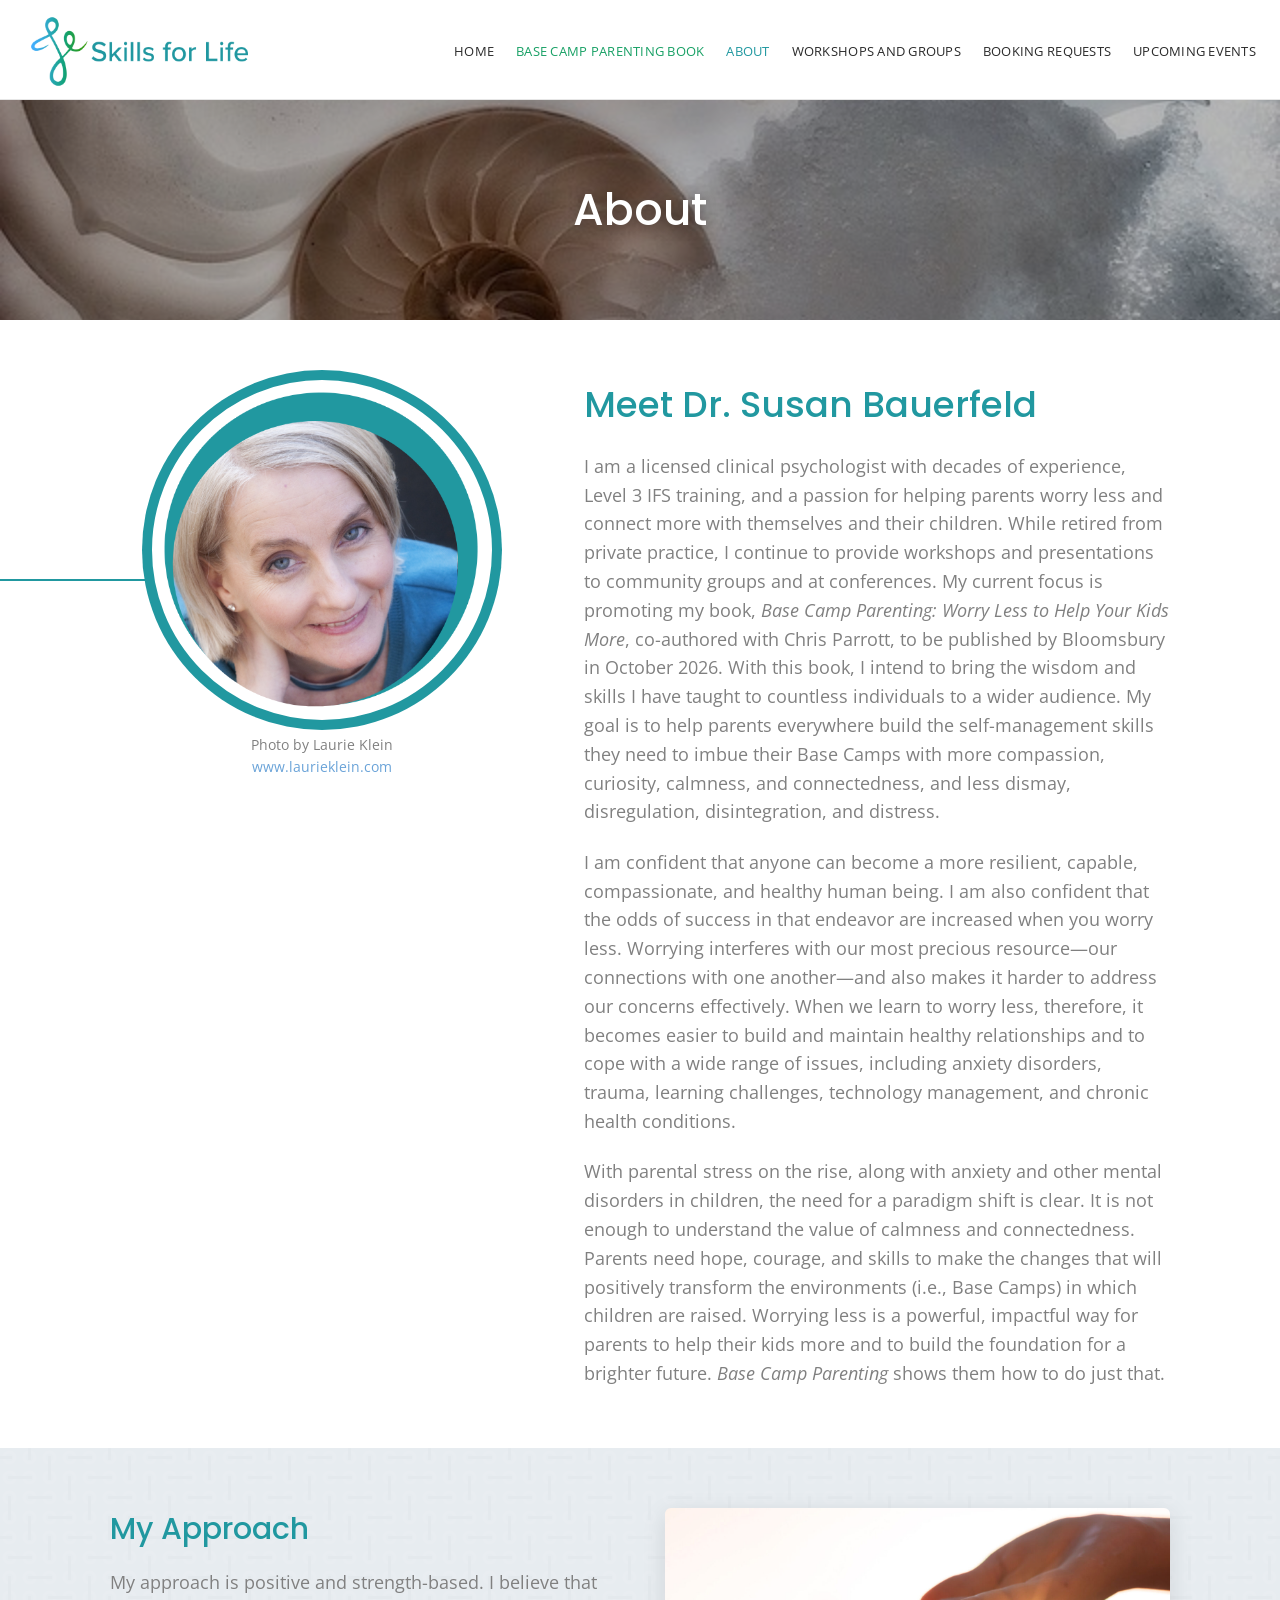
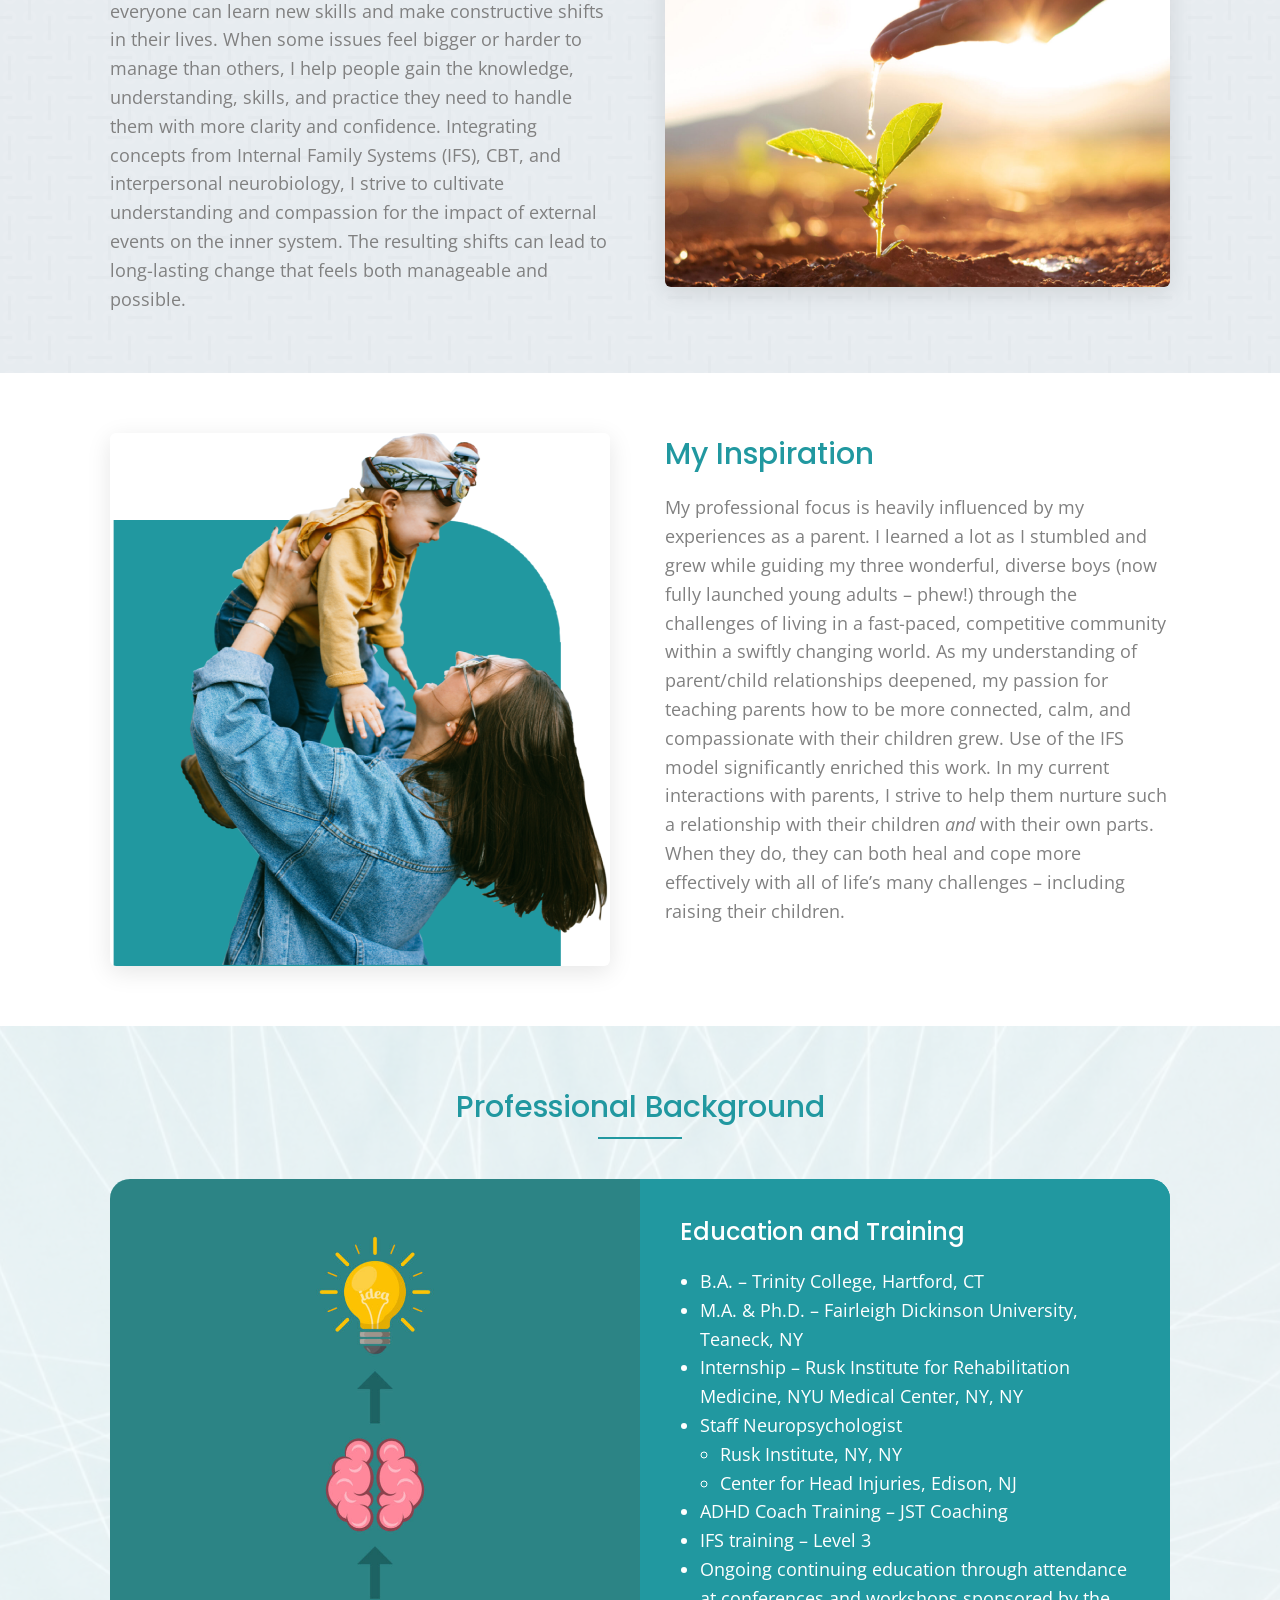
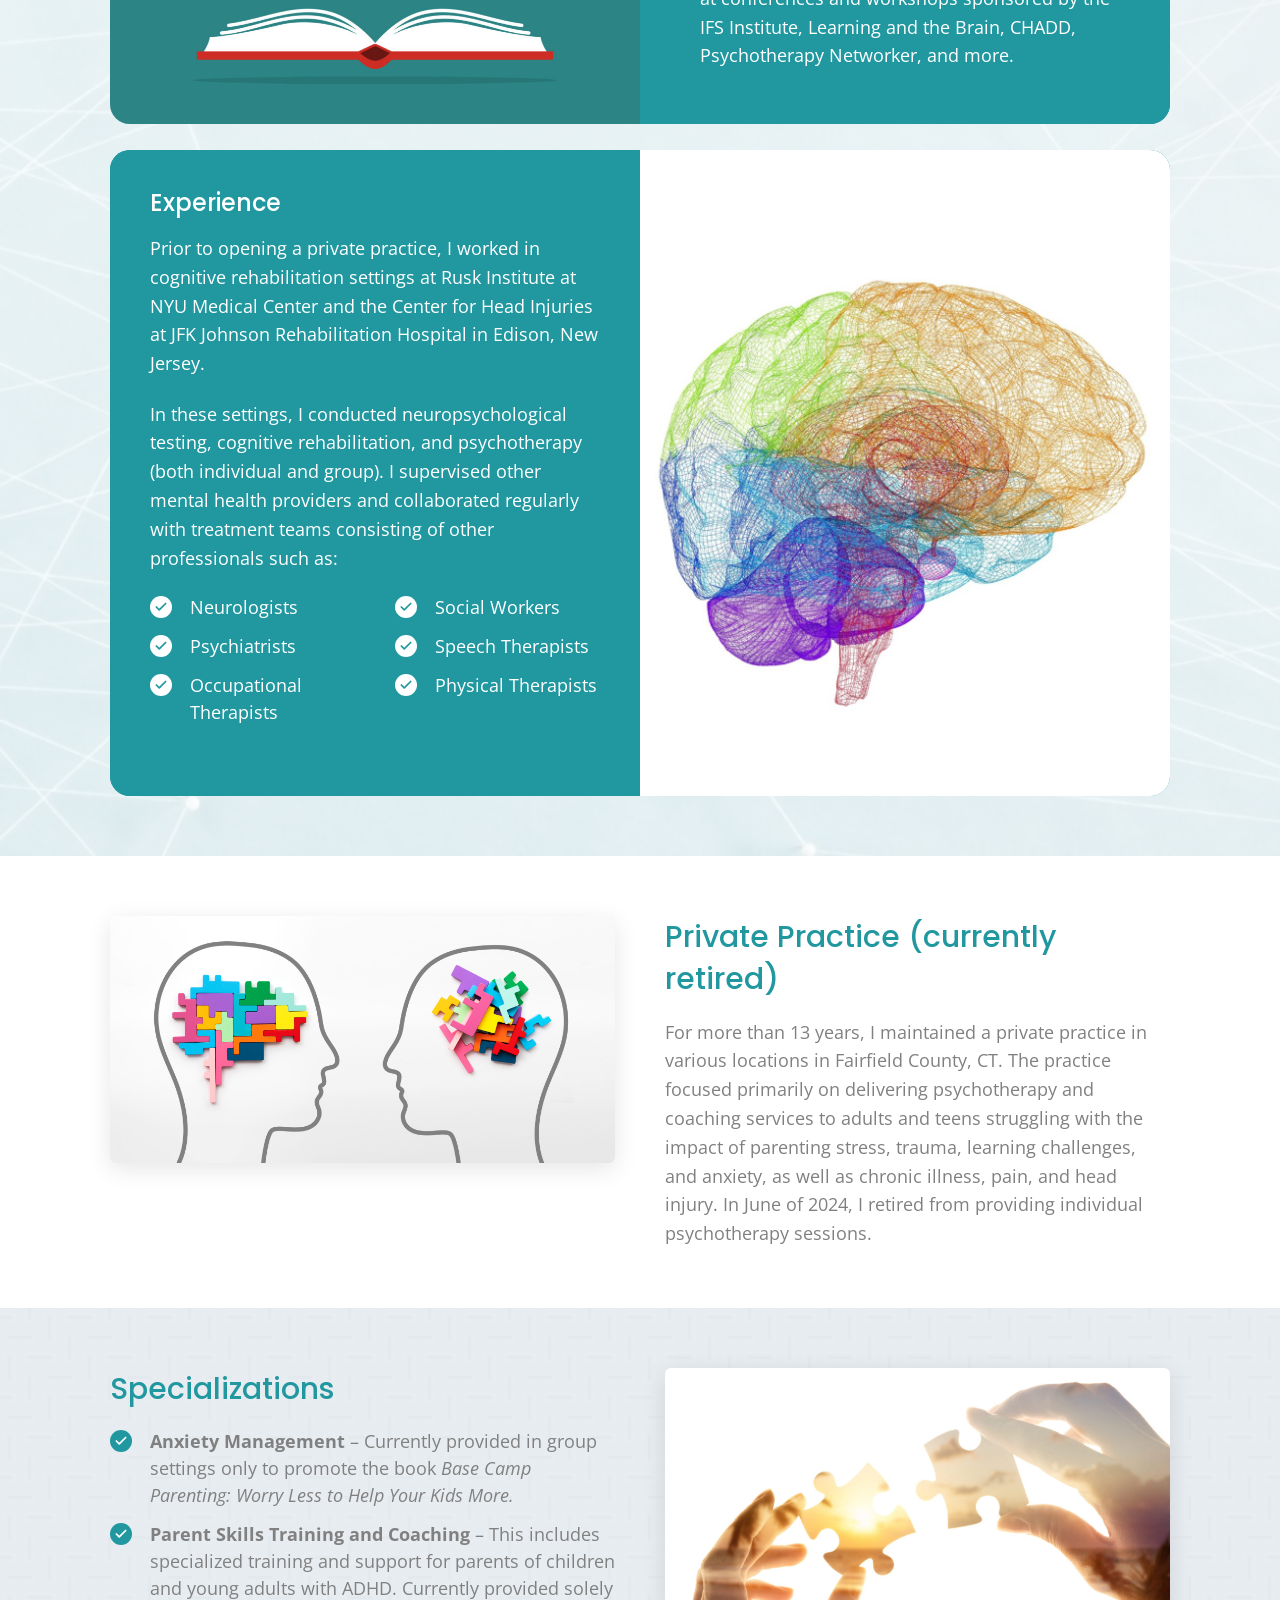
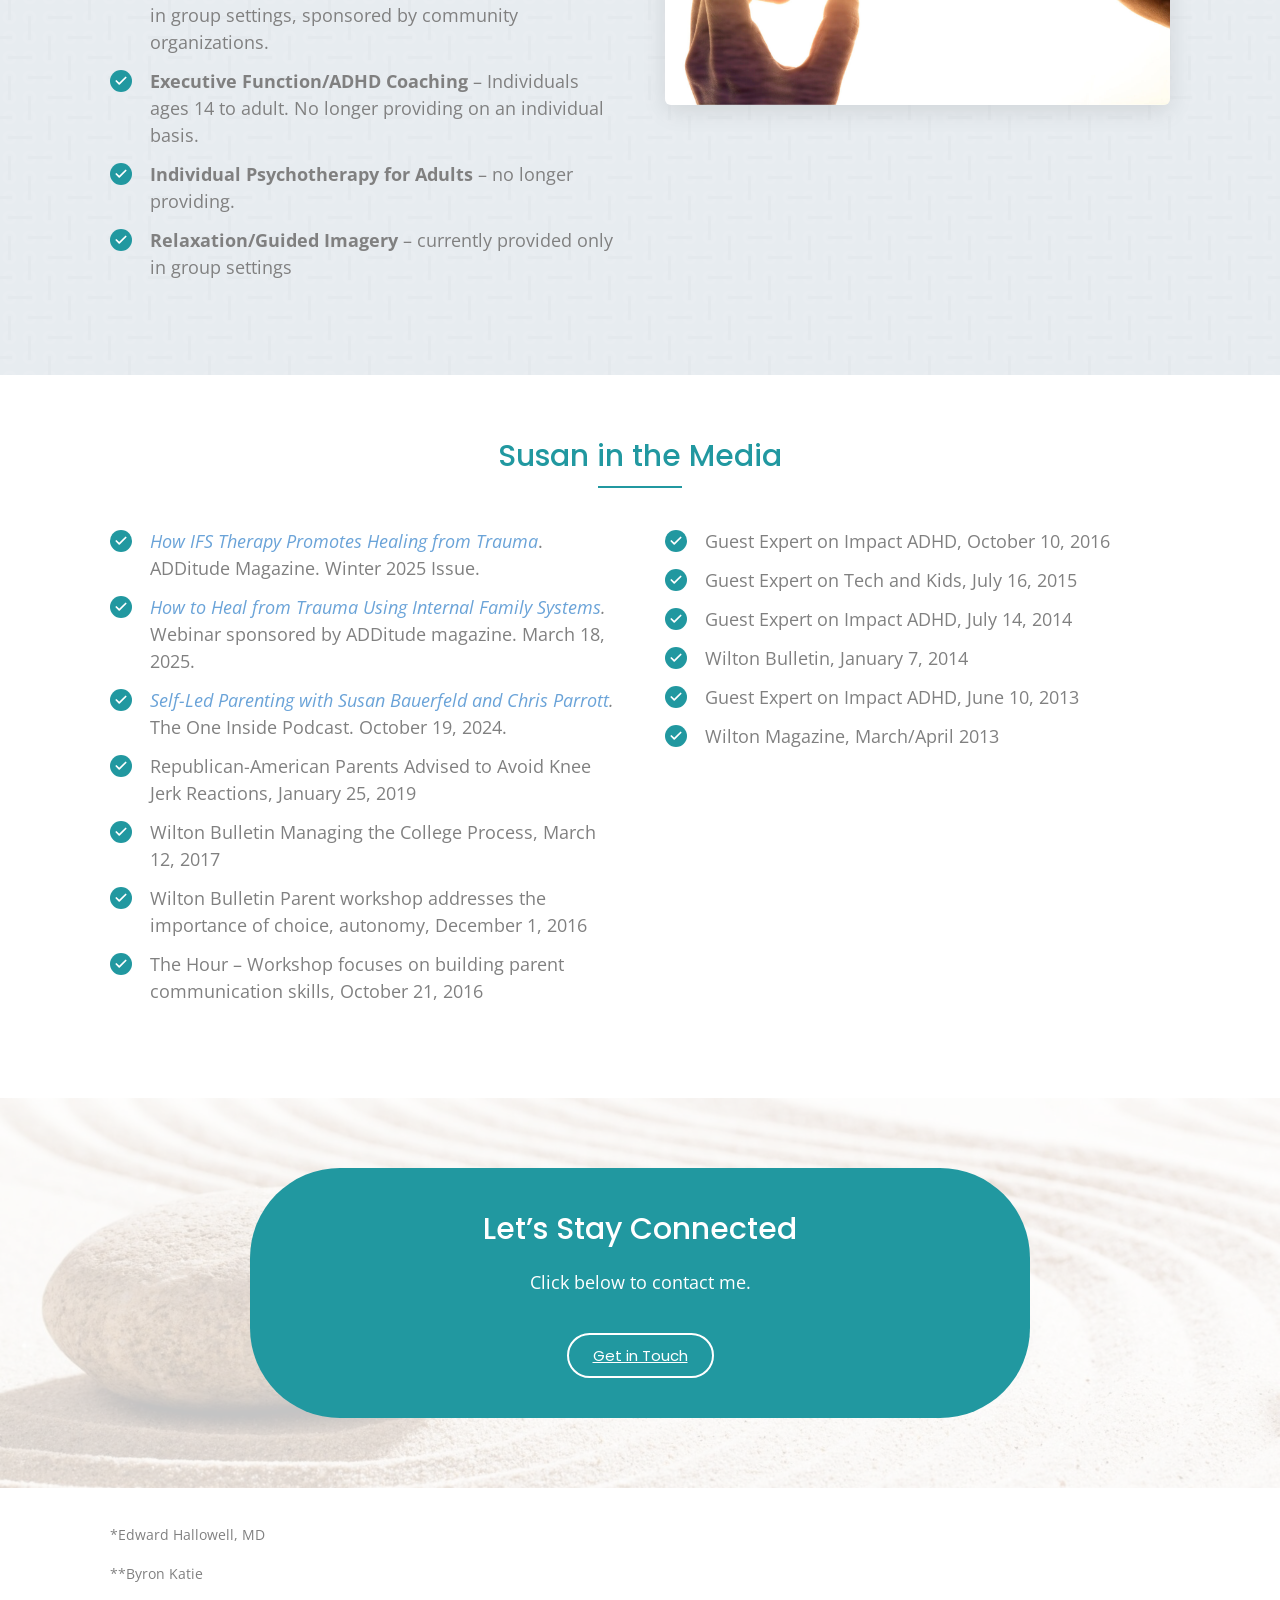
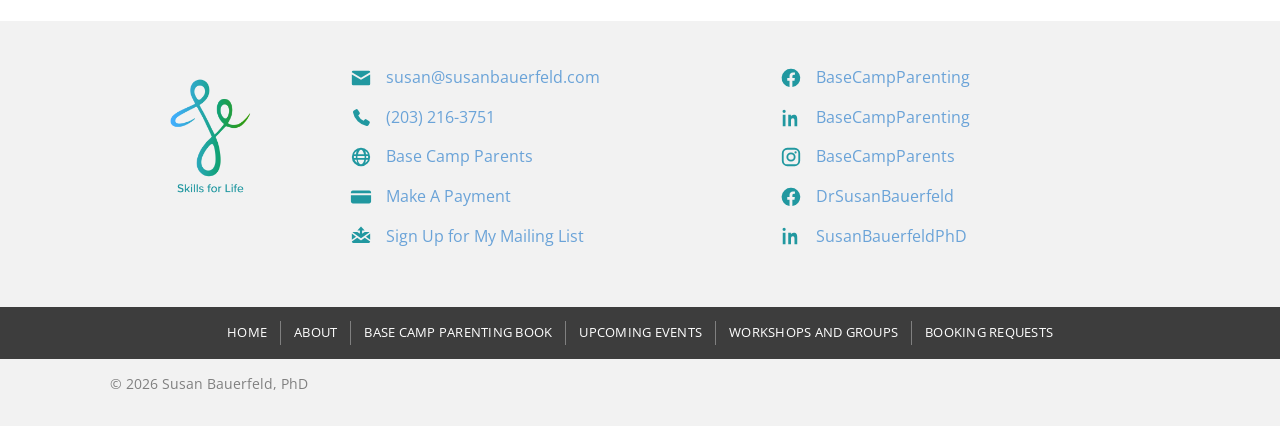
==== about.html @ 2147d162 "Susan Bauerfeld, PhD — Skills for Life Static site: seven hand-written HTML pages, one stylesheet, l" ====
<!DOCTYPE html>
<html lang="en-US">
<head>
<meta charset="utf-8">
<meta name="viewport" content="width=device-width, initial-scale=1">
<title>About Susan Bauerfeld, PhD | Skills for Life</title>
<meta name="description" content="Meet Dr. Susan Bauerfeld, a licensed clinical psychologist with decades of experience helping parents worry less and connect more with their children.">
<link rel="icon" href="images/cropped-favicon.png" sizes="any">
<link rel="apple-touch-icon" href="images/cropped-favicon.png">
<link rel="preconnect" href="https://fonts.googleapis.com">
<link rel="preconnect" href="https://fonts.gstatic.com" crossorigin>
<link rel="stylesheet" href="https://fonts.googleapis.com/css2?family=Open+Sans:wght@300;400;600;700&amp;family=Poppins:wght@400;500;600&amp;display=swap">
<link rel="stylesheet" href="css/style.css">
</head>
<body>
<a class="skip-link" href="#main">Skip to content</a>

<header class="site-header">
  <div class="site-header__inner">
    <a class="site-header__logo" href="index.html">
      <img src="images/New-Project-8.png" alt="Skills for Life &mdash; Susan Bauerfeld, PhD" width="700" height="228">
    </a>
    <div class="site-header__bar">
      <nav class="main-nav" aria-label="Main menu">
        <ul>
      <li><a href="index.html">Home</a></li>
      <li><a href="base-camp-parenting-book.html">Base Camp Parenting Book</a></li>
      <li class="is-current"><a href="about.html" aria-current="page">About</a></li>
      <li><a href="workshops-and-groups.html">Workshops and Groups</a></li>
      <li><a href="booking-requests.html">Booking Requests</a></li>
      <li><a href="upcoming-events.html">Upcoming Events</a></li>
        </ul>
      </nav>
    </div>
  </div>
</header>

<main id="main">
<section class="page-banner page-banner--nautilus">
  <h2>About</h2>
</section>

<section class="section section--white">
  <div class="wrap">
    <div class="cols cols--narrow-left cols--top">
      <div class="portrait">
        <img src="images/Image-11.png" alt="Portrait of Susan Bauerfeld, PhD" width="500" height="500">
        <p class="portrait__credit">Photo by Laurie Klein<br><a href="https://www.laurieklein.com" target="_blank" rel="noopener">www.laurieklein.com</a></p>
      </div>
      <div>
        <h1>Meet Dr. Susan Bauerfeld</h1>
        <p>I am a licensed clinical psychologist with decades of experience, Level 3 IFS training, and a passion for helping parents worry less and connect more with themselves and their children. While retired from private practice, I continue to provide workshops and presentations to community groups and at conferences. My current focus is promoting my book, <em>Base Camp Parenting: Worry Less to Help Your Kids More</em>, co-authored with Chris Parrott, to be published by Bloomsbury in October 2026. With this book, I intend to bring the wisdom and skills I have taught to countless individuals to a wider audience. My goal is to help parents everywhere build the self-management skills they need to imbue their Base Camps with more compassion, curiosity, calmness, and connectedness, and less dismay, disregulation, disintegration, and distress.</p>
        <p>I am confident that anyone can become a more resilient, capable, compassionate, and healthy human being. I am also confident that the odds of success in that endeavor are increased when you worry less. Worrying interferes with our most precious resource&mdash;our connections with one another&mdash;and also makes it harder to address our concerns effectively. When we learn to worry less, therefore, it becomes easier to build and maintain healthy relationships and to cope with a wide range of issues, including anxiety disorders, trauma, learning challenges, technology management, and chronic health conditions.</p>
        <p>With parental stress on the rise, along with anxiety and other mental disorders in children, the need for a paradigm shift is clear. It is not enough to understand the value of calmness and connectedness. Parents need hope, courage, and skills to make the changes that will positively transform the environments (i.e., Base Camps) in which children are raised. Worrying less is a powerful, impactful way for parents to help their kids more and to build the foundation for a brighter future. <em>Base Camp Parenting</em> shows them how to do just that.</p>
      </div>
    </div>
  </div>
</section>

<section class="section section--pattern">
  <div class="wrap">
    <div class="cols cols--top">
      <div>
        <h2>My Approach</h2>
        <p>My approach is positive and strength-based. I believe that everyone can learn new skills and make constructive shifts in their lives. When some issues feel bigger or harder to manage than others, I help people gain the knowledge, understanding, skills, and practice they need to handle them with more clarity and confidence. Integrating concepts from Internal Family Systems (IFS), CBT, and interpersonal neurobiology, I strive to cultivate understanding and compassion for the impact of external events on the inner system. The resulting shifts can lead to long-lasting change that feels both manageable and possible.</p>
      </div>
      <figure class="media-figure">
        <img loading="lazy" decoding="async" src="images/shutterstock_1251392806-scaled.jpg" alt="A hand watering a seedling growing in soil" width="1440" height="1080">
      </figure>
    </div>
  </div>
</section>

<section class="section section--white">
  <div class="wrap">
    <div class="cols cols--top">
      <figure class="media-figure">
        <img loading="lazy" decoding="async" src="images/Image-4.png" alt="A parent lifting a laughing toddler into the air" width="500" height="533">
      </figure>
      <div>
        <h2>My Inspiration</h2>
        <p>My professional focus is heavily influenced by my experiences as a parent. I learned a lot as I stumbled and grew while guiding my three wonderful, diverse boys (now fully launched young adults &ndash; phew!) through the challenges of living in a fast-paced, competitive community within a swiftly changing world. As my understanding of parent/child relationships deepened, my passion for teaching parents how to be more connected, calm, and compassionate with their children grew. Use of the IFS model significantly enriched this work. In my current interactions with parents, I strive to help them nurture such a relationship with their children <em>and</em> with their own parts. When they do, they can both heal and cope more effectively with all of life&rsquo;s many challenges &ndash; including raising their children.</p>
      </div>
    </div>
  </div>
</section>

<section class="section section--network">
  <div class="wrap">
    <div class="section-heading"><h2>Professional Background</h2></div>

    <div class="panel-pair" style="margin-bottom:26px">
      <div class="panel-pair__media" style="background-image:url(images/shutterstock_1408398359-scaled.jpg)"></div>
      <div class="panel">
        <h3>Education and Training</h3>
        <ul>
          <li>B.A. &ndash; Trinity College, Hartford, CT</li>
          <li>M.A. &amp; Ph.D. &ndash; Fairleigh Dickinson University, Teaneck, NY</li>
          <li>Internship &ndash; Rusk Institute for Rehabilitation Medicine, NYU Medical Center, NY, NY</li>
          <li>Staff Neuropsychologist
            <ul>
              <li>Rusk Institute, NY, NY</li>
              <li>Center for Head Injuries, Edison, NJ</li>
            </ul>
          </li>
          <li>ADHD Coach Training &ndash; JST Coaching</li>
          <li>IFS training &ndash; Level 3</li>
          <li>Ongoing continuing education through attendance at conferences and workshops sponsored by the IFS Institute, Learning and the Brain, CHADD, Psychotherapy Networker, and more.</li>
        </ul>
      </div>
    </div>

    <div class="panel-pair">
      <div class="panel">
        <h3>Experience</h3>
        <p>Prior to opening a private practice, I worked in cognitive rehabilitation settings at Rusk Institute at NYU Medical Center and the Center for Head Injuries at JFK Johnson Rehabilitation Hospital in Edison, New Jersey.</p>
        <p>In these settings, I conducted neuropsychological testing, cognitive rehabilitation, and psychotherapy (both individual and group). I supervised other mental health providers and collaborated regularly with treatment teams consisting of other professionals such as:</p>
        <ul class="checklist checklist--two">
          <li>Neurologists</li>
          <li>Psychiatrists</li>
          <li>Occupational Therapists</li>
          <li>Social Workers</li>
          <li>Speech Therapists</li>
          <li>Physical Therapists</li>
        </ul>
      </div>
      <div class="panel-pair__media panel-pair__media--contain" style="background-image:url(images/shutterstock_216580453-1-scaled.jpg)"></div>
    </div>
  </div>
</section>

<section class="section section--white">
  <div class="wrap">
    <div class="cols cols--top">
      <figure class="media-figure">
        <img loading="lazy" decoding="async" src="images/shutterstock_1698911887-scaled.jpg" alt="Two head silhouettes filled with interlocking puzzle pieces" width="1920" height="939">
      </figure>
      <div>
        <h2>Private Practice (currently retired)</h2>
        <p>For more than 13 years, I maintained a private practice in various locations in Fairfield County, CT. The practice focused primarily on delivering psychotherapy and coaching services to adults and teens struggling with the impact of parenting stress, trauma, learning challenges, and anxiety, as well as chronic illness, pain, and head injury. In June of 2024, I retired from providing individual psychotherapy sessions.</p>
      </div>
    </div>
  </div>
</section>

<section class="section section--pattern">
  <div class="wrap">
    <div class="cols cols--top">
      <div>
        <h2>Specializations</h2>
        <ul class="checklist">
          <li><strong>Anxiety Management</strong> &ndash; Currently provided in group settings only to promote the book <em>Base Camp Parenting: Worry Less to Help Your Kids More.</em></li>
          <li><strong>Parent Skills Training and Coaching</strong> &ndash; This includes specialized training and support for parents of children and young adults with ADHD. Currently provided solely in group settings, sponsored by community organizations.</li>
          <li><strong>Executive Function/ADHD Coaching</strong> &ndash; Individuals ages 14 to adult. No longer providing on an individual basis.</li>
          <li><strong>Individual Psychotherapy for Adults</strong> &ndash; no longer providing.</li>
          <li><strong>Relaxation/Guided Imagery</strong> &ndash; currently provided only in group settings</li>
        </ul>
      </div>
      <figure class="media-figure">
        <img loading="lazy" decoding="async" src="images/shutterstock_1052452118-scaled.jpg" alt="Two hands fitting puzzle pieces together in front of a sunset" width="1620" height="1080">
      </figure>
    </div>
  </div>
</section>

<section class="section section--white">
  <div class="wrap">
    <div class="section-heading"><h2>Susan in the Media</h2></div>
    <div class="cols cols--top">
      <ul class="checklist">
        <li><a href="https://www.additudemag.com/ifs-therapy-healing-from-trauma-adhd/" target="_blank" rel="noopener"><em>How IFS Therapy Promotes Healing from Trauma</em></a>. ADDitude Magazine. Winter 2025 Issue.</li>
        <li><em><a href="https://www.additudemag.com/webinar/how-to-heal-from-trauma-internal-family-systems/" target="_blank" rel="noopener">How to Heal from Trauma Using Internal Family Systems</a>.</em> Webinar sponsored by ADDitude magazine. March 18, 2025.</li>
        <li><em><a href="https://theoneinside.libsyn.com/2024/10" target="_blank" rel="noopener">Self-Led Parenting with Susan Bauerfeld and Chris Parrott</a>.</em> The One Inside Podcast. October 19, 2024.</li>
        <li>Republican-American Parents Advised to Avoid Knee Jerk Reactions, January 25, 2019</li>
        <li>Wilton Bulletin Managing the College Process, March 12, 2017</li>
        <li>Wilton Bulletin Parent workshop addresses the importance of choice, autonomy, December 1, 2016</li>
        <li>The Hour &ndash; Workshop focuses on building parent communication skills, October 21, 2016</li>
      </ul>
      <ul class="checklist">
        <li>Guest Expert on Impact ADHD, October 10, 2016</li>
        <li>Guest Expert on Tech and Kids, July 16, 2015</li>
        <li>Guest Expert on Impact ADHD, July 14, 2014</li>
        <li>Wilton Bulletin, January 7, 2014</li>
        <li>Guest Expert on Impact ADHD, June 10, 2013</li>
        <li>Wilton Magazine, March/April 2013</li>
      </ul>
    </div>
  </div>
</section>

<section class="cta-band cta-band--sand">
  <div class="cta-card">
    <h2>Let&rsquo;s Stay Connected</h2>
    <p>Click below to contact me.</p>
    <p><a class="btn btn--ghost" href="#contact">Get in Touch</a></p>
  </div>
</section>

<section class="section section--tight section--white">
  <div class="wrap">
    <p class="note">*Edward Hallowell, MD</p>
    <p class="note">**Byron Katie</p>
  </div>
</section>
</main>

<footer class="site-footer">
  <div class="site-footer__top">
    <div class="site-footer__logo">
      <a href="index.html"><img loading="lazy" decoding="async" src="images/SusansLogo-07-greenblue-with-tag-clear.png" alt="Skills for Life logo" width="1080" height="1080"></a>
    </div>
    <ul class="info-list" id="contact">
      <li><span class="icon"><svg viewBox="0 0 24 24" aria-hidden="true"><path d="M2 5.5A1.5 1.5 0 0 1 3.5 4h17A1.5 1.5 0 0 1 22 5.5v.3l-10 5.9L2 5.8zM2 8.1l9.5 5.6a1 1 0 0 0 1 0L22 8.1V18.5A1.5 1.5 0 0 1 20.5 20h-17A1.5 1.5 0 0 1 2 18.5z"/></svg></span><a href="mailto:susan@susanbauerfeld.com">susan@susanbauerfeld.com</a></li>
      <li><span class="icon"><svg viewBox="0 0 24 24" aria-hidden="true"><path d="M6.6 2.5a1.5 1.5 0 0 1 1.9.5l2 3a1.5 1.5 0 0 1-.2 1.9L9 9.2a12.6 12.6 0 0 0 5.8 5.8l1.3-1.3a1.5 1.5 0 0 1 1.9-.2l3 2a1.5 1.5 0 0 1 .5 1.9l-1.2 2.3a2 2 0 0 1-2.2 1A18.6 18.6 0 0 1 3.3 5.9a2 2 0 0 1 1-2.2z"/></svg></span><a href="tel:+12032163751">(203) 216-3751</a></li>
      <li><span class="icon"><svg viewBox="0 0 24 24" aria-hidden="true"><path d="M12 2a10 10 0 1 0 0 20 10 10 0 0 0 0-20m0 2c1.3 0 2.7 2 3.3 5H8.7C9.3 6 10.7 4 12 4M7.2 5.4A14 14 0 0 0 6.6 9H4.3a8 8 0 0 1 2.9-3.6M4.3 11h2.1a20 20 0 0 0 0 2H4.3a8 8 0 0 1 0-2m.6 4h2.3c.2 1.3.4 2.5.8 3.6A8 8 0 0 1 4.9 15M8.4 15h7.2c-.7 3-2 5-3.6 5s-2.9-2-3.6-5m-.3-2a17 17 0 0 1 0-2h7.8a17 17 0 0 1 0 2zm8.5 5.6c.4-1.1.6-2.3.8-3.6h2.3a8 8 0 0 1-3.1 3.6M19.7 13h-2.1a20 20 0 0 0 0-2h2.1a8 8 0 0 1 0 2m-2.3-4a14 14 0 0 0-.6-3.6A8 8 0 0 1 19.7 9z"/></svg></span><a href="https://www.basecampparents.com" target="_blank" rel="noopener">Base Camp Parents</a></li>
      <li><span class="icon"><svg viewBox="0 0 24 24" aria-hidden="true"><path d="M3 5h18a2 2 0 0 1 2 2v1H1V7a2 2 0 0 1 2-2m-2 5h22v7a2 2 0 0 1-2 2H3a2 2 0 0 1-2-2zm3 5h5v2H4z"/></svg></span><a href="https://buy.stripe.com/aEU7sN53Q6QlbWU28a" target="_blank" rel="noopener">Make A Payment</a></li>
      <li><span class="icon"><svg viewBox="0 0 24 24" aria-hidden="true"><path d="M12 1.5 16 6h-2.8v4h-2.4V6H8zM2 9.4l4.6 3.3L2 16zm20 0V16l-4.6-3.3zM3.6 7.5H8l3.3 2.4a1.2 1.2 0 0 0 1.4 0L16 7.5h4.4a1.5 1.5 0 0 1 .9.3l-9.3 6.7-9.3-6.7a1.5 1.5 0 0 1 .9-.3M2 18.1l5.9-4.2 3.4 2.5a1.2 1.2 0 0 0 1.4 0l3.4-2.5 5.9 4.2a1.5 1.5 0 0 1-1.5 1.4H3.5A1.5 1.5 0 0 1 2 18.1"/></svg></span><a href="sign-up-for-my-mailing-list.html">Sign Up for My Mailing List</a></li>
    </ul>
    <ul class="info-list">
      <li><span class="icon"><svg viewBox="0 0 24 24" aria-hidden="true"><path d="M12 2a10 10 0 0 0-1.6 19.9v-7h-2.5V12h2.5V9.8c0-2.5 1.5-3.9 3.7-3.9 1.1 0 2.2.2 2.2.2v2.4h-1.2c-1.2 0-1.6.8-1.6 1.6V12h2.7l-.4 2.9h-2.3v7A10 10 0 0 0 12 2"/></svg></span><a href="https://www.facebook.com/basecampparenting/" target="_blank" rel="noopener">BaseCampParenting</a></li>
      <li><span class="icon"><svg viewBox="0 0 24 24" aria-hidden="true"><path d="M4.5 3A1.7 1.7 0 1 0 4.5 6.5 1.7 1.7 0 0 0 4.5 3M3 8.5h3V21H3zM9 8.5h2.9v1.7h.1c.4-.8 1.5-1.7 3-1.7 3.2 0 3.8 2.1 3.8 4.8V21h-3v-5.6c0-1.3 0-3-1.8-3s-2 1.4-2 2.9V21H9z"/></svg></span><a href="https://www.linkedin.com/company/111902262/" target="_blank" rel="noopener">BaseCampParenting</a></li>
      <li><span class="icon"><svg viewBox="0 0 24 24" aria-hidden="true"><path d="M8 2h8a6 6 0 0 1 6 6v8a6 6 0 0 1-6 6H8a6 6 0 0 1-6-6V8a6 6 0 0 1 6-6m0 2a4 4 0 0 0-4 4v8a4 4 0 0 0 4 4h8a4 4 0 0 0 4-4V8a4 4 0 0 0-4-4zm9 1.8a1.2 1.2 0 1 1 0 2.4 1.2 1.2 0 0 1 0-2.4M12 7a5 5 0 1 1 0 10 5 5 0 0 1 0-10m0 2a3 3 0 1 0 0 6 3 3 0 0 0 0-6"/></svg></span><a href="https://www.instagram.com/basecampparents/" target="_blank" rel="noopener">BaseCampParents</a></li>
      <li><span class="icon"><svg viewBox="0 0 24 24" aria-hidden="true"><path d="M12 2a10 10 0 0 0-1.6 19.9v-7h-2.5V12h2.5V9.8c0-2.5 1.5-3.9 3.7-3.9 1.1 0 2.2.2 2.2.2v2.4h-1.2c-1.2 0-1.6.8-1.6 1.6V12h2.7l-.4 2.9h-2.3v7A10 10 0 0 0 12 2"/></svg></span><a href="https://www.facebook.com/profile.php?id=61570701355853" target="_blank" rel="noopener">DrSusanBauerfeld</a></li>
      <li><span class="icon"><svg viewBox="0 0 24 24" aria-hidden="true"><path d="M4.5 3A1.7 1.7 0 1 0 4.5 6.5 1.7 1.7 0 0 0 4.5 3M3 8.5h3V21H3zM9 8.5h2.9v1.7h.1c.4-.8 1.5-1.7 3-1.7 3.2 0 3.8 2.1 3.8 4.8V21h-3v-5.6c0-1.3 0-3-1.8-3s-2 1.4-2 2.9V21H9z"/></svg></span><a href="https://www.linkedin.com/in/susanbauerfeldphd/" target="_blank" rel="noopener">SusanBauerfeldPhD</a></li>
    </ul>
  </div>

  <nav class="footer-nav" aria-label="Footer menu">
    <ul>
    <li><a href="index.html">Home</a></li>
    <li><a href="about.html">About</a></li>
    <li><a href="base-camp-parenting-book.html">Base Camp Parenting Book</a></li>
    <li><a href="upcoming-events.html">Upcoming Events</a></li>
    <li><a href="workshops-and-groups.html">Workshops and Groups</a></li>
    <li><a href="booking-requests.html">Booking Requests</a></li>
    </ul>
  </nav>

  <p class="colophon">&copy; 2026 Susan Bauerfeld, PhD</p>
</footer>

</body>
</html>
---- css/style.css ----
/* ==========================================================================
   Susan Bauerfeld, PhD — Skills for Life
   Static clone stylesheet. No frameworks, no JavaScript.
   Palette and type scale taken from the original Beaver Builder theme skin.
   ========================================================================== */

:root {
  --teal:        #2198a0;
  --teal-dark:   #17686d;
  --blue:        #6aa3d8;
  --green:       #18a065;   /* the green loop of the logo mark */
  --green-dark:  #12804f;
  --text:        #808080;
  --text-strong: #5f5f5f;
  --ink:         #2b2b2b;
  --bg:          #f2f2f2;
  --white:       #ffffff;
  --rule:        #e6e6e6;
  --footer-bar:  #3d3d3d;
  --wrap:        1100px;
  --measure:     68ch;      /* ~72 characters: comfortable line length */
  --font-body:   "Open Sans", -apple-system, BlinkMacSystemFont, "Segoe UI", Roboto, Helvetica, Arial, sans-serif;
  --font-head:   "Poppins", "Open Sans", -apple-system, BlinkMacSystemFont, "Segoe UI", Roboto, Helvetica, Arial, sans-serif;
}

*, *::before, *::after { box-sizing: border-box; }

html {
  -webkit-text-size-adjust: 100%;
  scroll-behavior: smooth;
}
@media (prefers-reduced-motion: reduce) {
  html { scroll-behavior: auto; }
}

body {
  margin: 0;
  background-color: var(--bg);
  color: var(--text);
  font-family: var(--font-body);
  font-size: 18px;
  font-weight: 400;
  line-height: 1.6;
  word-wrap: break-word;
}

h1, h2, h3, h4, h5, h6 {
  margin: 0 0 .6em;
  color: var(--teal);
  font-family: var(--font-head);
  font-weight: 500;
  line-height: 1.4;
}
h1 { font-size: 36px; }
h2 { font-size: 30px; }
h3 { font-size: 24px; }
h4 { font-size: 18px; }

p { margin: 0 0 1.2em; }
p:last-child { margin-bottom: 0; }

a { color: var(--blue); text-decoration: none; }
a:hover, a:focus { color: var(--teal); text-decoration: underline; }

img { max-width: 100%; height: auto; display: block; }

hr { border: 0; border-top: 1px solid var(--rule); margin: 2em 0; }

.skip-link {
  position: absolute;
  left: -10000px;
  top: auto;
  width: 1px;
  height: 1px;
  overflow: hidden;
}
.skip-link:focus {
  position: static;
  width: auto;
  height: auto;
  display: inline-block;
  padding: 10px 16px;
  background: var(--teal);
  color: #fff;
}

/* ---------- Layout helpers ------------------------------------------------ */

.wrap {
  max-width: var(--wrap);
  margin: 0 auto;
  padding: 0 20px;
}

.section { padding: 60px 0; }
.section--tight { padding: 36px 0; }

/* The faint interlinked-rings pattern used behind several rows. */
.section--pattern {
  background-color: rgba(106, 163, 216, .08);
  background-image: url(../images/connected.png);
  background-repeat: repeat;
}
.section--pattern-strong { background-color: rgba(106, 163, 216, .1); }
.section--white { background-color: var(--white); }

.cols {
  display: grid;
  grid-template-columns: 1fr 1fr;
  gap: 50px;
  align-items: center;
}
.cols > * { min-width: 0; }
.cols--top { align-items: start; }
.cols--narrow-left { grid-template-columns: 40% 1fr; }
.cols--narrow-right { grid-template-columns: 1fr 40%; }

/* ---------- Buttons ------------------------------------------------------- */

.btn {
  display: inline-block;
  padding: 10px 24px;
  border: 2px solid var(--teal);
  border-radius: 999px;
  background: var(--teal);
  color: #fff;
  font-family: var(--font-head);
  font-size: 15px;
  line-height: 1.4;
  text-align: center;
  transition: background-color .2s ease, color .2s ease, border-color .2s ease;
}
.btn:hover, .btn:focus {
  background: var(--teal-dark);
  border-color: var(--teal-dark);
  color: #fff;
  text-decoration: none;
}
.btn--ghost { background: transparent; border-color: #fff; color: #fff; }
.btn--ghost:hover, .btn--ghost:focus { background: #fff; color: var(--teal); border-color: #fff; }

/* ---------- Header -------------------------------------------------------- */

.site-header {
  background: var(--white);
  border-bottom: 1px solid var(--rule);
  position: relative;
  z-index: 5;
}
.site-header__inner {
  max-width: 1340px;
  margin: 0 auto;
  padding: 14px 24px 10px;
  display: flex;
  flex-wrap: wrap;
  align-items: center;
  gap: 16px 30px;
}
.site-header__logo { flex: 0 0 auto; }
.site-header__logo img { width: 230px; }
.site-header__bar { flex: 1 1 auto; display: flex; flex-direction: column; align-items: flex-end; gap: 8px; }

.main-nav ul {
  list-style: none;
  margin: 0;
  padding: 0;
  display: flex;
  flex-wrap: wrap;
  justify-content: flex-end;
  gap: 4px 22px;
}
.main-nav a {
  display: block;
  color: var(--ink);
  font-size: 13px;
  letter-spacing: .02em;
  text-transform: uppercase;
  padding: 4px 0;
}
.main-nav a:hover, .main-nav a:focus { color: var(--teal); text-decoration: none; }
.main-nav .is-current > a { color: var(--teal); }

/* The book is the headline item, so it carries the logo's green. */
.main-nav a[href="base-camp-parenting-book.html"] { color: var(--green); }
.main-nav a[href="base-camp-parenting-book.html"]:hover,
.main-nav a[href="base-camp-parenting-book.html"]:focus { color: var(--green-dark); }

/* ---------- Hero ---------------------------------------------------------- */

.hero {
  position: relative;
  min-height: 800px;
  display: flex;
  align-items: center;
  background-image: url(../images/Laurie-Klein-Allium-and-Hands-16x16-2014.jpeg);
  background-repeat: no-repeat;
  background-position: center top;
  background-size: cover;
}
.hero::after {
  content: "";
  position: absolute;
  inset: 0;
  background-image: linear-gradient(90deg, rgba(255,255,255,.7) 50%, rgba(255,255,255,0) 60%);
  pointer-events: none;
}
.hero__inner { position: relative; z-index: 1; max-width: var(--wrap); margin: 0 auto; padding: 60px 20px; width: 100%; }
.hero__copy { max-width: 620px; }
.hero__eyebrow {
  display: block;
  font-family: var(--font-head);
  font-size: 34px;
  line-height: 1.25;
  color: var(--teal);
  font-weight: 500;
}
.hero__title {
  font-size: 54px;
  line-height: 1.12;
  margin: 0 0 .35em;
  color: var(--teal);
}
.hero__sub {
  color: #7e7e7e;
  font-family: var(--font-head);
  font-size: 22px;
  line-height: 1.35;
  margin-bottom: 1.4em;
}

/* Interior pages use a shorter banner with a page title over a photo. */
.page-banner {
  position: relative;
  min-height: 220px;
  display: flex;
  align-items: center;
  justify-content: center;
  background-repeat: no-repeat;
  background-position: center center;
  background-size: cover;
  text-align: center;
  padding: 40px 20px;
}
.page-banner::before {
  content: "";
  position: absolute;
  inset: 0;
  background: rgba(0, 0, 0, .28);
}
.page-banner h1, .page-banner h2 {
  position: relative;
  z-index: 1;
  margin: 0;
  color: #fff;
  font-size: 44px;
  text-shadow: 0 2px 14px rgba(0,0,0,.35);
}
.page-banner--nautilus { background-image: url(../images/Snow-Nautilis-_0005-copy.jpeg); }
.page-banner--allium   { background-image: url(../images/Laurie-Klein-Allium-and-Hands-16x16-2014.jpeg); }
.page-banner--hands    { background-image: url(../images/shutterstock_762804607-scaled.jpg); }
.page-banner--sand     { background-image: url(../images/fmf21737-scaled.jpg); }
.page-banner--stones   { background-image: url(../images/shutterstock_1157193943-scaled.jpg); }

/* ---------- Portrait with teal ring -------------------------------------- */

.portrait { position: relative; display: flex; flex-direction: column; align-items: center; justify-content: center; }
.portrait::before {
  content: "";
  position: absolute;
  left: -50vw;
  right: 55%;
  top: 50%;
  height: 2px;
  background: var(--teal);
}
.portrait img {
  position: relative;
  width: 340px;
  max-width: 100%;
  aspect-ratio: 1;
  object-fit: cover;
  border-radius: 50%;
  border: 8px solid #fff;
  box-shadow: 0 0 0 10px var(--teal);
  background: #fff;
}
.portrait__credit {
  margin-top: 14px;
  font-size: 14px;
  text-align: center;
  width: 100%;
}

/* ---------- Check lists --------------------------------------------------- */

.checklist { list-style: none; margin: 0 0 1.2em; padding: 0; }
.checklist li {
  position: relative;
  padding: 0 0 12px 40px;
  line-height: 1.5;
}
.checklist li::before {
  content: "";
  position: absolute;
  left: 0;
  top: 2px;
  width: 22px;
  height: 22px;
  border-radius: 50%;
  background: var(--teal) url("data:image/svg+xml,%3Csvg xmlns='http://www.w3.org/2000/svg' viewBox='0 0 24 24' fill='none' stroke='%23fff' stroke-width='3' stroke-linecap='round' stroke-linejoin='round'%3E%3Cpolyline points='20 6 9 17 4 12'/%3E%3C/svg%3E") center / 14px no-repeat;
}
.checklist--sub li::before {
  background: none;
  content: "\203A";
  color: var(--teal);
  font-size: 22px;
  line-height: 1;
  text-align: center;
}
.checklist--sub { margin-left: 30px; }
.checklist--two { columns: 2; column-gap: 40px; }
.checklist--two li { break-inside: avoid; }

/* ---------- Call-to-action band ------------------------------------------ */

.cta-band {
  position: relative;
  padding: 70px 20px;
  background-image: url(../images/shutterstock_1157193943-scaled.jpg);
  background-repeat: no-repeat;
  background-position: 0% 40%;
  background-size: cover;
}
.cta-band--sand { background-image: url(../images/fmf21737-scaled.jpg); background-position: center center; }
.cta-band::after {
  content: "";
  position: absolute;
  inset: 0;
  background: rgba(255,255,255,.77);
}
.cta-card {
  position: relative;
  z-index: 1;
  max-width: 780px;
  margin: 0 auto;
  padding: 40px 50px;
  border-radius: 90px;
  background: var(--teal);
  color: #fff;
  text-align: center;
}
.cta-card h2 { color: #fff; }
.cta-card a { color: #fff; text-decoration: underline; }
.cta-card .btn { margin-top: 14px; }

/* ---------- Testimonial carousel (CSS only) ------------------------------- */

.quotes {
  display: flex;
  overflow-x: auto;
  scroll-snap-type: x mandatory;
  scroll-behavior: smooth;
  gap: 0;
  margin: 0 0 18px;
  padding: 0;
  list-style: none;
  scrollbar-width: none;
}
.quotes::-webkit-scrollbar { display: none; }
.quotes > li {
  flex: 0 0 100%;
  scroll-snap-align: center;
  text-align: center;
  padding: 0 6px;
}
.quotes blockquote { margin: 0; }
.quotes blockquote { max-width: 620px; margin: 0 auto; }
.quotes cite {
  display: block;
  margin-top: .6em;
  color: var(--text-strong);
  font-size: 15px;
  font-style: normal;
}

.quotes-dots {
  display: flex;
  justify-content: center;
  gap: 10px;
  list-style: none;
  margin: 0;
  padding: 0;
}
.quotes-dots a {
  display: block;
  width: 10px;
  height: 10px;
  border-radius: 50%;
  background: rgba(33,152,160,.35);
}
.quotes-dots a:hover, .quotes-dots a:focus { background: var(--teal); }

/* ---------- Cards / panels ------------------------------------------------ */

.panel {
  background: var(--teal);
  color: #fff;
  border-radius: 20px;
  padding: 36px 40px;
}
.panel h2, .panel h3 { color: #fff; }
.panel a { color: #fff; text-decoration: underline; }
.panel ul { padding-left: 20px; }
.panel .checklist { padding-left: 0; }
.panel .checklist li::before { background-color: #fff; background-image: url("data:image/svg+xml,%3Csvg xmlns='http://www.w3.org/2000/svg' viewBox='0 0 24 24' fill='none' stroke='%232198a0' stroke-width='3' stroke-linecap='round' stroke-linejoin='round'%3E%3Cpolyline points='20 6 9 17 4 12'/%3E%3C/svg%3E"); }

.panel-pair {
  display: grid;
  grid-template-columns: 1fr 1fr;
  align-items: stretch;
  border-radius: 20px;
  overflow: hidden;
  background: var(--teal);
}
.panel-pair > .panel { border-radius: 0; }
.panel-pair__media {
  background-color: #fff;
  background-position: center center;
  background-size: cover;
  background-repeat: no-repeat;
  min-height: 320px;
}

.section--network {
  position: relative;
  background-image: url(../images/fmf6726-scaled.jpg);
  background-size: cover;
  background-position: center center;
}
.section--network::before {
  content: "";
  position: absolute;
  inset: 0;
  background: rgba(255, 255, 255, .86);
}
.section--network > * { position: relative; z-index: 1; }

.panel-pair__media--contain { background-size: contain; background-color: #fff; }
.section-heading { text-align: center; margin-bottom: 40px; }
.section-heading h2 { margin-bottom: .3em; }
.section-heading::after {
  content: "";
  display: block;
  width: 84px;
  height: 2px;
  margin: 0 auto;
  background: var(--teal);
}

.media-figure { margin: 0; }
.media-figure img { border-radius: 6px; box-shadow: 0 6px 24px rgba(0, 0, 0, .10); }
.media-figure figcaption { font-size: 14px; text-align: center; margin-top: 10px; }

.book-cover { max-width: 420px; margin: 0 auto 40px; }
/* Book cover beside the retailer buttons, matching the "Get the Book"
   section on basecampparents.com (teal card, label over a white logo). */
.book-hero {
  display: grid;
  grid-template-columns: minmax(0, 1fr) minmax(0, 1fr);
  gap: 50px;
  align-items: center;
  margin-bottom: 44px;
}
.book-hero .book-cover { margin: 0; }

.buy-buttons { display: flex; flex-direction: column; gap: 18px; }
.buy-button {
  display: block;
  padding: 18px 16px;
  background: #037c80;
  text-align: center;
  transition: background-color .2s ease, transform .2s ease;
}
.buy-button:hover, .buy-button:focus-visible {
  background: #026467;
  transform: translateY(-2px);
  text-decoration: none;
}
.buy-button__label {
  display: block;
  margin-bottom: 10px;
  color: #fff;
  font-family: var(--font-head);
  font-size: 19px;
  letter-spacing: .04em;
  text-transform: uppercase;
}
.buy-button img { width: auto; max-height: 30px; margin: 0 auto; }
.buy-button img[alt="Amazon"] { max-height: 34px; }

.book-cover a { display: block; transition: transform .2s ease, box-shadow .2s ease; }
.book-cover a:hover, .book-cover a:focus-visible { transform: translateY(-4px); }
.book-cover a:hover img, .book-cover a:focus-visible img { box-shadow: 0 16px 50px rgba(0,0,0,.26); }
.book-cover img { box-shadow: 0 10px 40px rgba(0,0,0,.18); }

.book-events-link {
  margin-top: 1.8em;
  padding-top: 1.4em;
  border-top: 1px solid var(--rule);
  font-family: var(--font-head);
  font-size: 20px;
  text-align: center;
}
.book-events-link a::after { content: " \203A"; }

.prose { max-width: var(--measure); margin-left: auto; margin-right: auto; }
.prose h2 { margin-top: 1.4em; }
.prose h3 { margin-top: 1.7em; color: var(--teal-dark); }
.prose h3 span {
  display: block;
  margin-top: .15em;
  font-size: 18px;
  font-weight: 400;
  color: var(--text);
}
/* A short accent rule turns a long run of talks into scannable entries. */
.prose h3::before {
  content: "";
  display: block;
  width: 40px;
  margin-bottom: .7em;
  border-top: 2px solid var(--teal);
}
.prose > :first-child { margin-top: 0; }

.event { margin-bottom: 44px; }
.event h2 { margin-bottom: .25em; }
.event h2 span { display: block; font-size: 20px; color: var(--text-strong); }

.note { font-size: 14px; }

/* ---------- Forms --------------------------------------------------------- */

/* Constant Contact injects its own markup and styles here; just give it the
   same measure as the rest of the page so it does not run full-bleed. */
.ctct-slot { max-width: 640px; margin-bottom: 20px; }
.ctct-slot .ctct-form-wrapper,
.ctct-slot .ctct-inline-form { max-width: 100%; }

.form {
  background: var(--white);
  border: 1px solid var(--rule);
  border-radius: 8px;
  padding: 30px;
  max-width: 640px;
}
.form--teal { background: var(--teal); border-color: var(--teal); color: #fff; }
.form--teal a { color: #fff; }
.form p { margin: 0 0 18px; }
.form label { display: block; font-size: 15px; margin-bottom: 6px; }
.form input[type="text"],
.form input[type="email"],
.form input[type="tel"],
.form textarea {
  width: 100%;
  padding: 10px 12px;
  border: 1px solid #d1d1d1;
  border-radius: 4px;
  font: inherit;
  font-size: 16px;
  color: var(--ink);
  background: #fff;
}
.form textarea { min-height: 150px; resize: vertical; }
.form .row { display: grid; grid-template-columns: 1fr 1fr; gap: 18px; }
.form button {
  border: 0;
  cursor: pointer;
  font-family: var(--font-head);
  font-size: 15px;
  padding: 11px 30px;
  border-radius: 999px;
  background: var(--teal);
  color: #fff;
}
.form--teal button { background: #fff; color: var(--teal); }
.form button:hover { background: var(--teal-dark); color: #fff; }
.form fieldset { border: 0; margin: 0 0 18px; padding: 0; }
.form legend { padding: 0; margin-bottom: 8px; font-size: 15px; }
.form .choice { display: flex; gap: 10px; align-items: flex-start; margin-bottom: 10px; }
.form .choice input { margin-top: 5px; }
.form .choice label { margin: 0; }

audio { width: 100%; max-width: 560px; }

/* ---------- Footer -------------------------------------------------------- */

.site-footer { background: var(--bg); }
.site-footer__top {
  max-width: var(--wrap);
  margin: 0 auto;
  padding: 44px 20px;
  display: grid;
  grid-template-columns: 200px 1fr 1fr;
  gap: 30px 40px;
  align-items: start;
}
.site-footer__logo img { width: 150px; margin: 0 auto; }

.info-list { list-style: none; margin: 0; padding: 0; scroll-margin-top: 40px; }
.info-list li { display: flex; align-items: center; gap: 14px; margin-bottom: 14px; font-size: 16px; }
.info-list .icon { flex: 0 0 22px; width: 22px; height: 22px; color: var(--teal); }
.info-list .icon svg { width: 22px; height: 22px; display: block; fill: currentColor; }

.footer-nav { background: var(--footer-bar); }
.footer-nav ul {
  max-width: var(--wrap);
  margin: 0 auto;
  padding: 14px 20px;
  list-style: none;
  display: flex;
  flex-wrap: wrap;
  justify-content: center;
}
.footer-nav li + li { border-left: 1px solid rgba(255,255,255,.35); }
.footer-nav a {
  display: block;
  padding: 2px 13px;
  color: #fff;
  font-size: 12.5px;
  text-transform: uppercase;
  letter-spacing: .02em;
}
.footer-nav a:hover, .footer-nav a:focus { color: var(--blue); text-decoration: none; }

.colophon {
  max-width: var(--wrap);
  margin: 0 auto;
  padding: 14px 20px 30px;
  font-size: 14px;
}

/* ---------- Finishing touches --------------------------------------------- */

:where(a, button, input, textarea, select, [tabindex]):focus-visible {
  outline: 3px solid var(--teal);
  outline-offset: 3px;
  border-radius: 2px;
}
/* On teal surfaces the teal ring disappears, so invert it there. */
.panel :focus-visible,
.cta-card :focus-visible,
.buy-button:focus-visible,
.form--teal :focus-visible {
  outline-color: #fff;
}

::selection { background: rgba(33, 152, 160, .18); }

/* Active dot, no JavaScript: clicking a dot :targets its slide, and :has()
   lets the matching dot pick that up. Falls back to all-inactive if unsupported. */
.quotes-dots a { transition: background-color .2s ease, transform .2s ease; }
.quotes:not(:has(:target)) ~ .quotes-dots li:first-child a,
.quotes:has(#q-1:target) ~ .quotes-dots li:nth-child(1) a,
.quotes:has(#q-2:target) ~ .quotes-dots li:nth-child(2) a,
.quotes:has(#q-3:target) ~ .quotes-dots li:nth-child(3) a,
.quotes:has(#q-4:target) ~ .quotes-dots li:nth-child(4) a,
.quotes:has(#q-5:target) ~ .quotes-dots li:nth-child(5) a,
.quotes:has(#q-6:target) ~ .quotes-dots li:nth-child(6) a,
.quotes:has(#q-7:target) ~ .quotes-dots li:nth-child(7) a,
.quotes:has(#q-8:target) ~ .quotes-dots li:nth-child(8) a,
.quotes:has(#q-9:target) ~ .quotes-dots li:nth-child(9) a,
.quotes:has(#e-1:target) ~ .quotes-dots li:nth-child(1) a,
.quotes:has(#e-2:target) ~ .quotes-dots li:nth-child(2) a,
.quotes:has(#e-3:target) ~ .quotes-dots li:nth-child(3) a,
.quotes:has(#e-4:target) ~ .quotes-dots li:nth-child(4) a,
.quotes:has(#e-5:target) ~ .quotes-dots li:nth-child(5) a,
.quotes:has(#e-6:target) ~ .quotes-dots li:nth-child(6) a,
.quotes:has(#e-7:target) ~ .quotes-dots li:nth-child(7) a,
.quotes:has(#e-8:target) ~ .quotes-dots li:nth-child(8) a,
.quotes:has(#e-9:target) ~ .quotes-dots li:nth-child(9) a,
.quotes:has(#e-10:target) ~ .quotes-dots li:nth-child(10) a,
.quotes:has(#e-11:target) ~ .quotes-dots li:nth-child(11) a {
  background: var(--teal);
  transform: scale(1.25);
}


/* Anchor jumps and in-page links should clear the top edge. */
:target { scroll-margin-top: 40px; }

.page-banner h1, .page-banner h2 { max-width: 900px; }

/* The Constant Contact embed brings its own styles; hold it to the page measure. */
.ctct-slot { margin-top: 10px; }

/* Mailing-list page: centre the sign-up column (intro, embed, and the
   no-JS fallback form) rather than letting it hang off the left edge. */
.section--signup > .wrap > p,
.section--signup .ctct-slot,
.section--signup .form { margin-left: auto; margin-right: auto; }
.section--signup .ctct-slot { max-width: 640px; }
.section > .wrap > p { max-width: var(--measure); }

/* ---------- Responsive ---------------------------------------------------- */

@media (max-width: 900px) {
  body { font-size: 17px; }
  .cols,
  .cols--narrow-left,
  .cols--narrow-right,
  .panel-pair,
  .book-hero,
  .form .row { grid-template-columns: 1fr; }
  /* Stacked: re-centre the cover and the buttons in the single column. */
  .book-hero .book-cover { margin-left: auto; margin-right: auto; }
  .buy-buttons { max-width: 420px; margin-left: auto; margin-right: auto; width: 100%; }
  .cols { gap: 34px; }
  .panel-pair { border-radius: 20px; }
  .panel-pair__media { min-height: 240px; order: 2; }
  .site-footer__top { grid-template-columns: 1fr; }
  .site-footer__logo img { margin: 0; }
  .hero { min-height: 0; }
  .hero::after { background-image: linear-gradient(180deg, rgba(255,255,255,.82) 65%, rgba(255,255,255,.35) 100%); }
  .hero__title { font-size: 40px; }
  .hero__eyebrow { font-size: 26px; }
  .hero__sub { font-size: 19px; }
  .portrait::before { display: none; }
  .checklist--two { columns: 1; }
  .site-header__inner { flex-direction: column; align-items: stretch; }
  .site-header__bar { align-items: stretch; }
  .main-nav ul { justify-content: flex-start; }
  h1 { font-size: 30px; }
  h2 { font-size: 26px; }
  h3 { font-size: 21px; }
  .page-banner h1, .page-banner h2 { font-size: 34px; }
  .cta-card { padding: 34px 26px; border-radius: 30px; }
  .panel { padding: 28px 24px; }
}
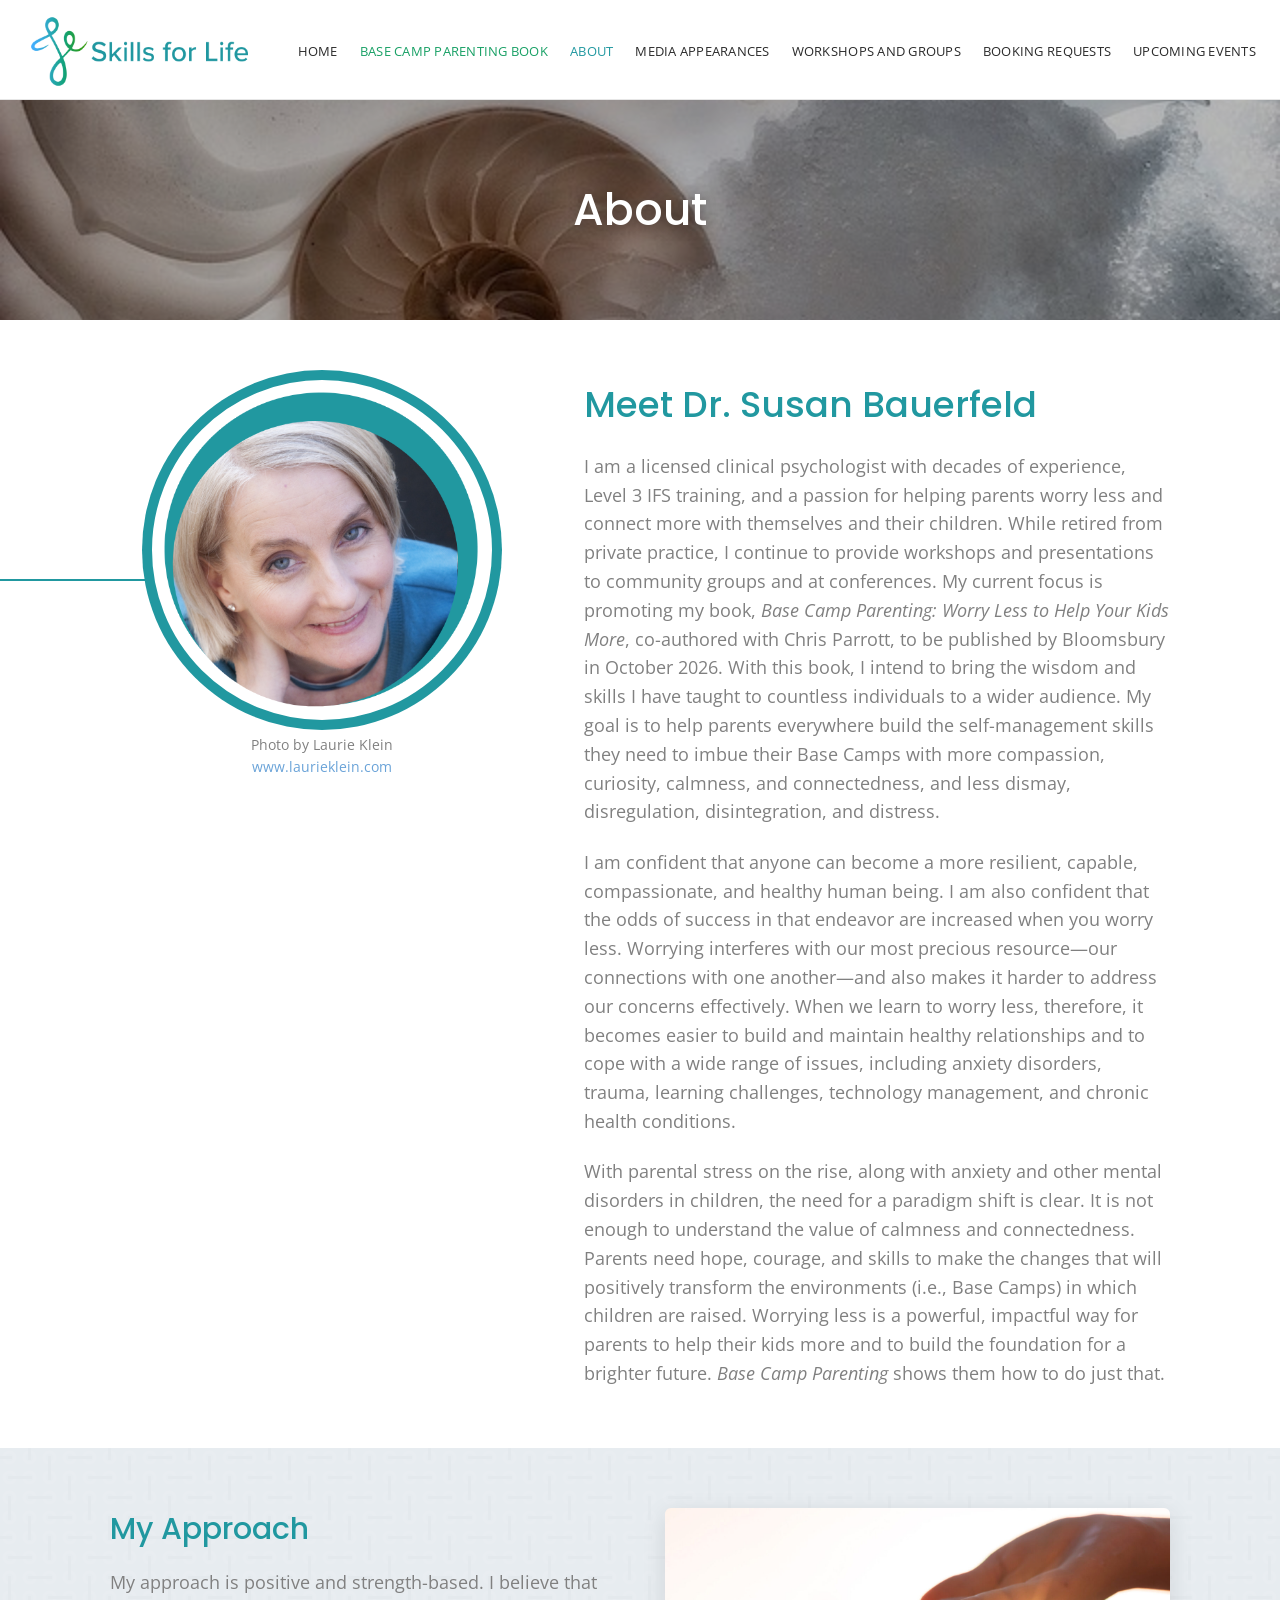
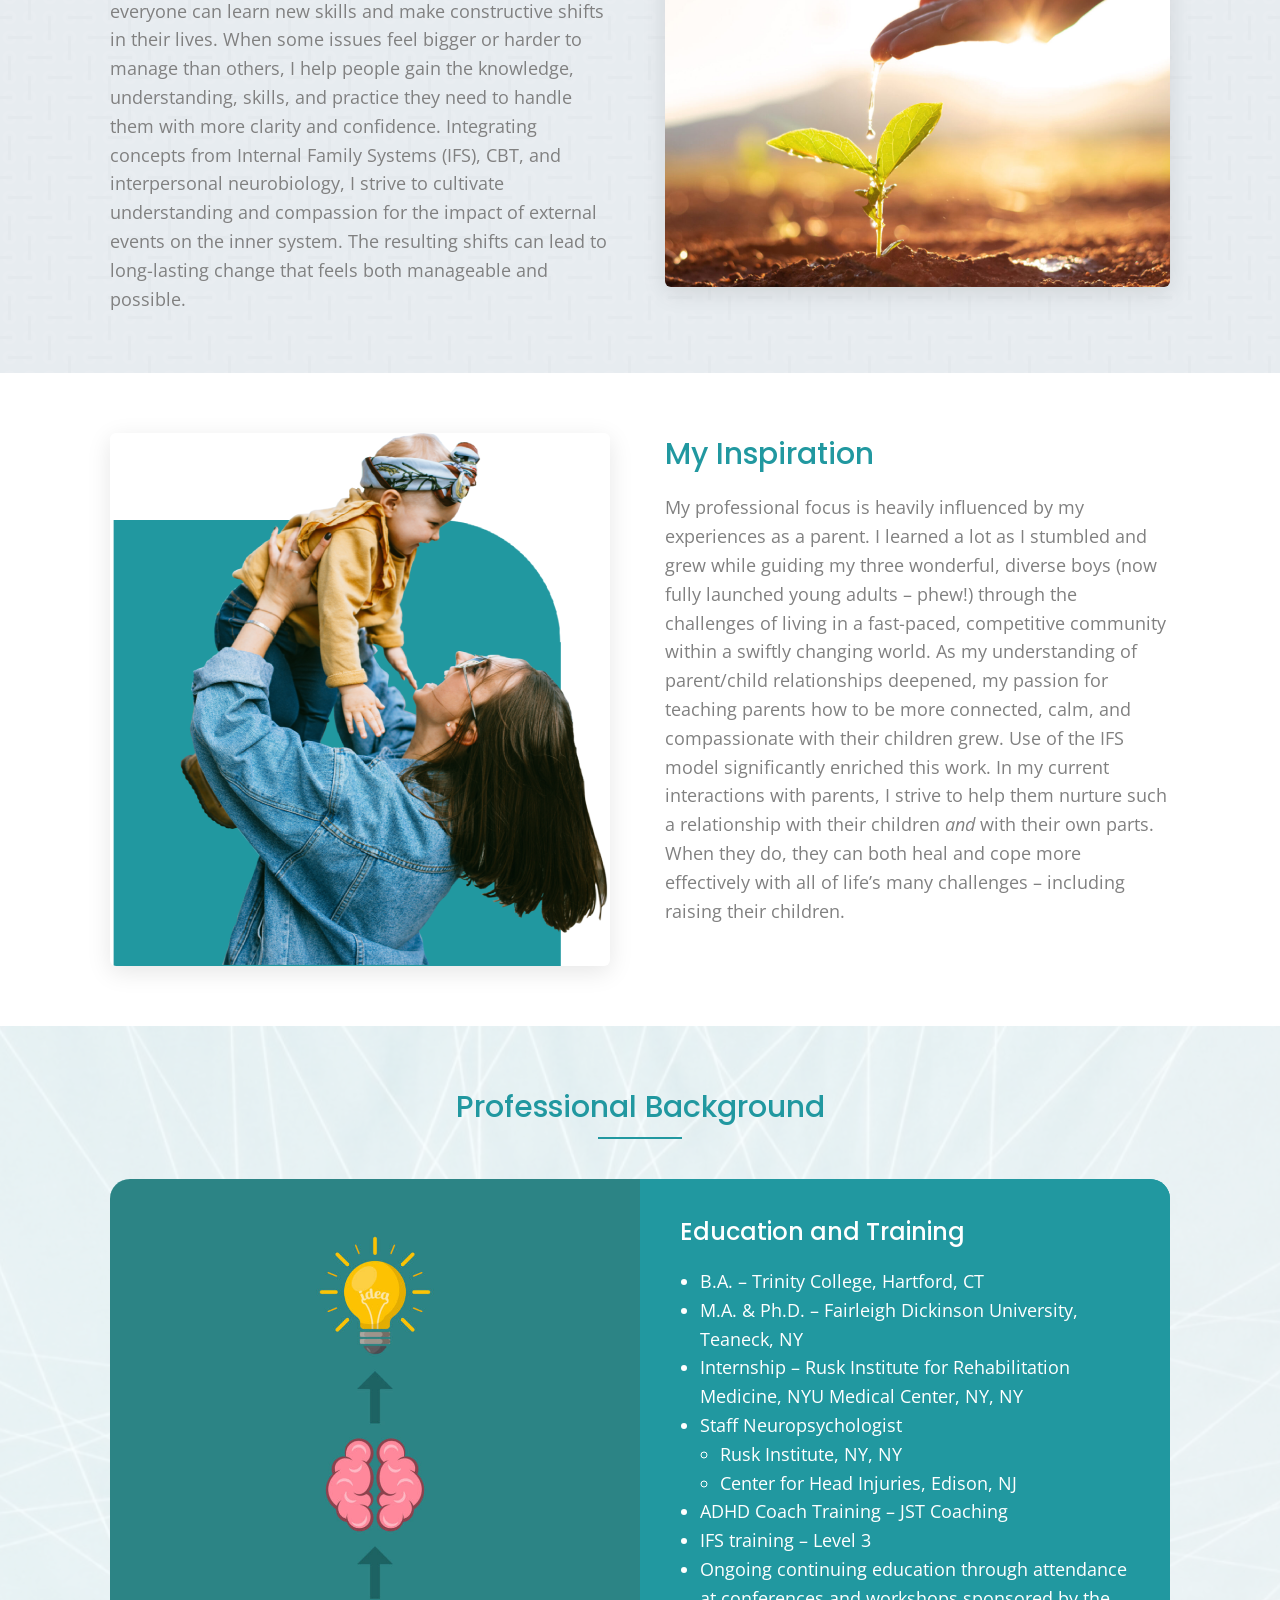
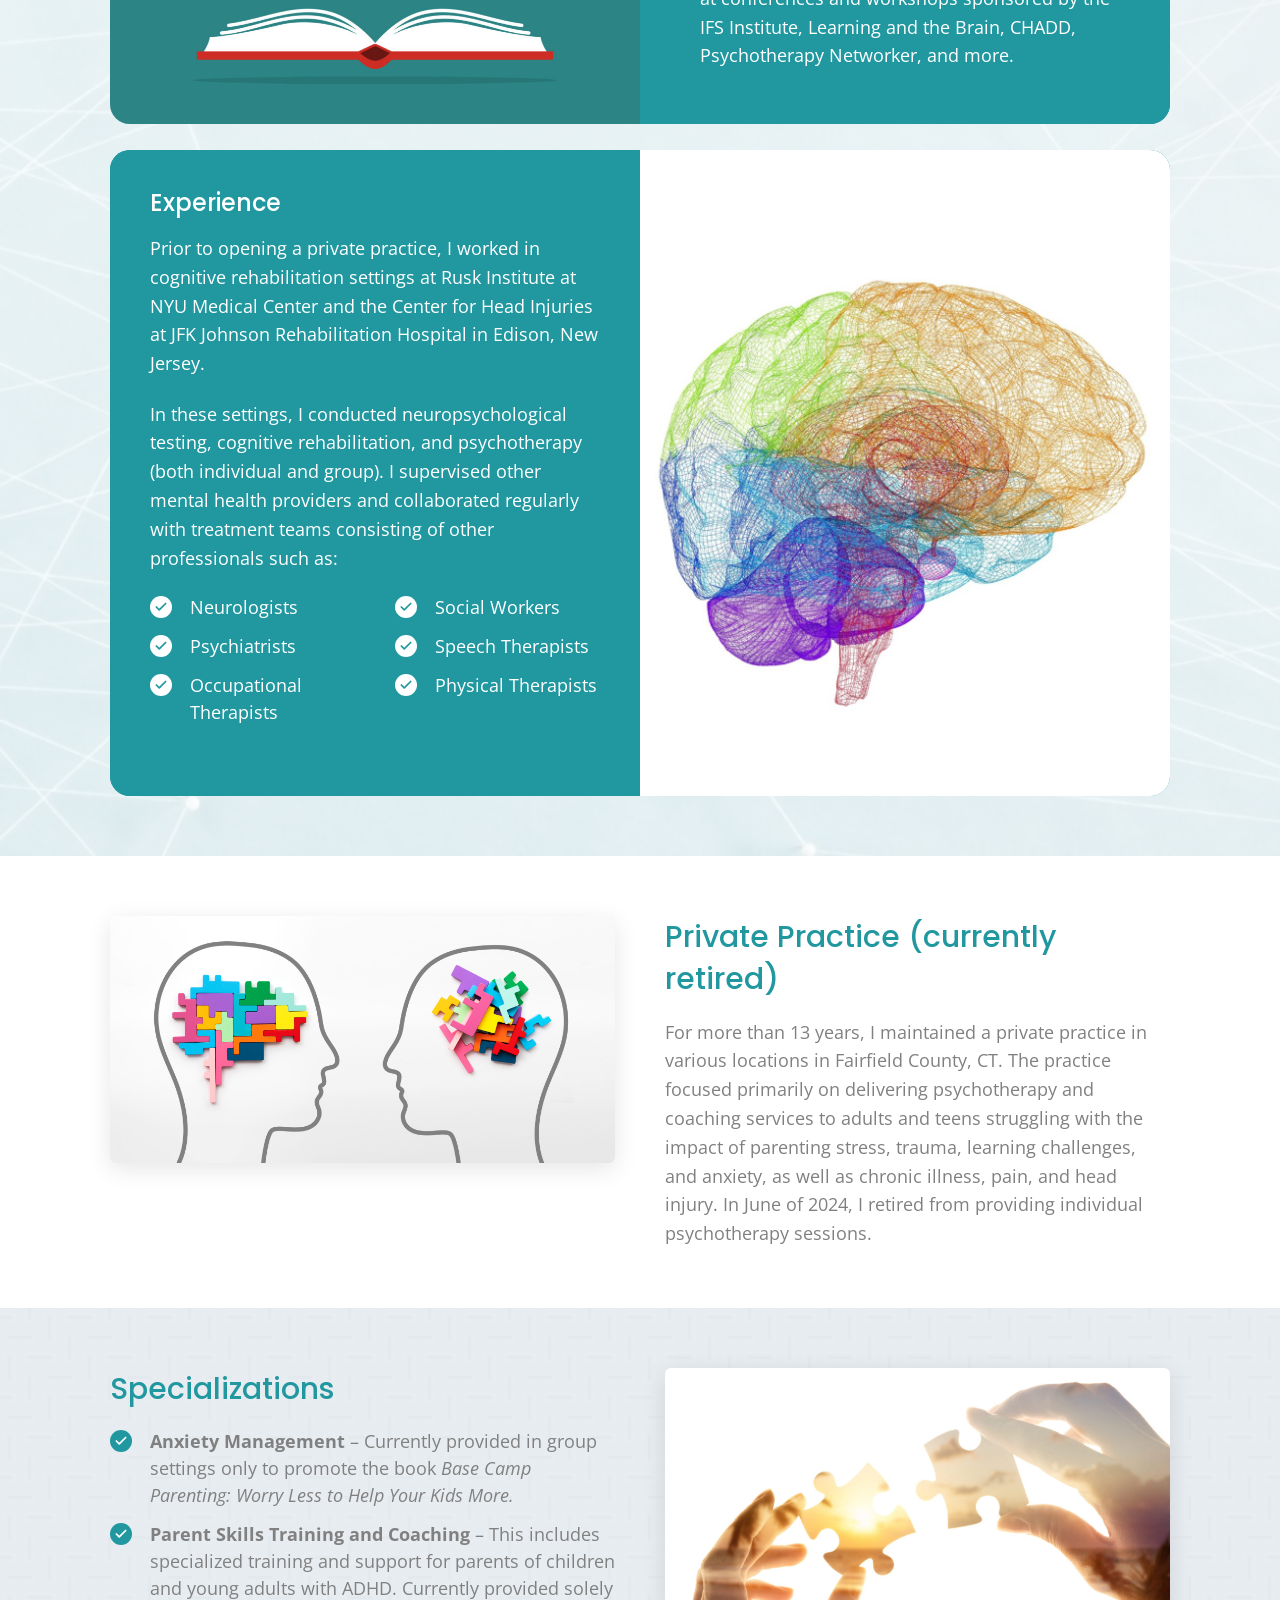
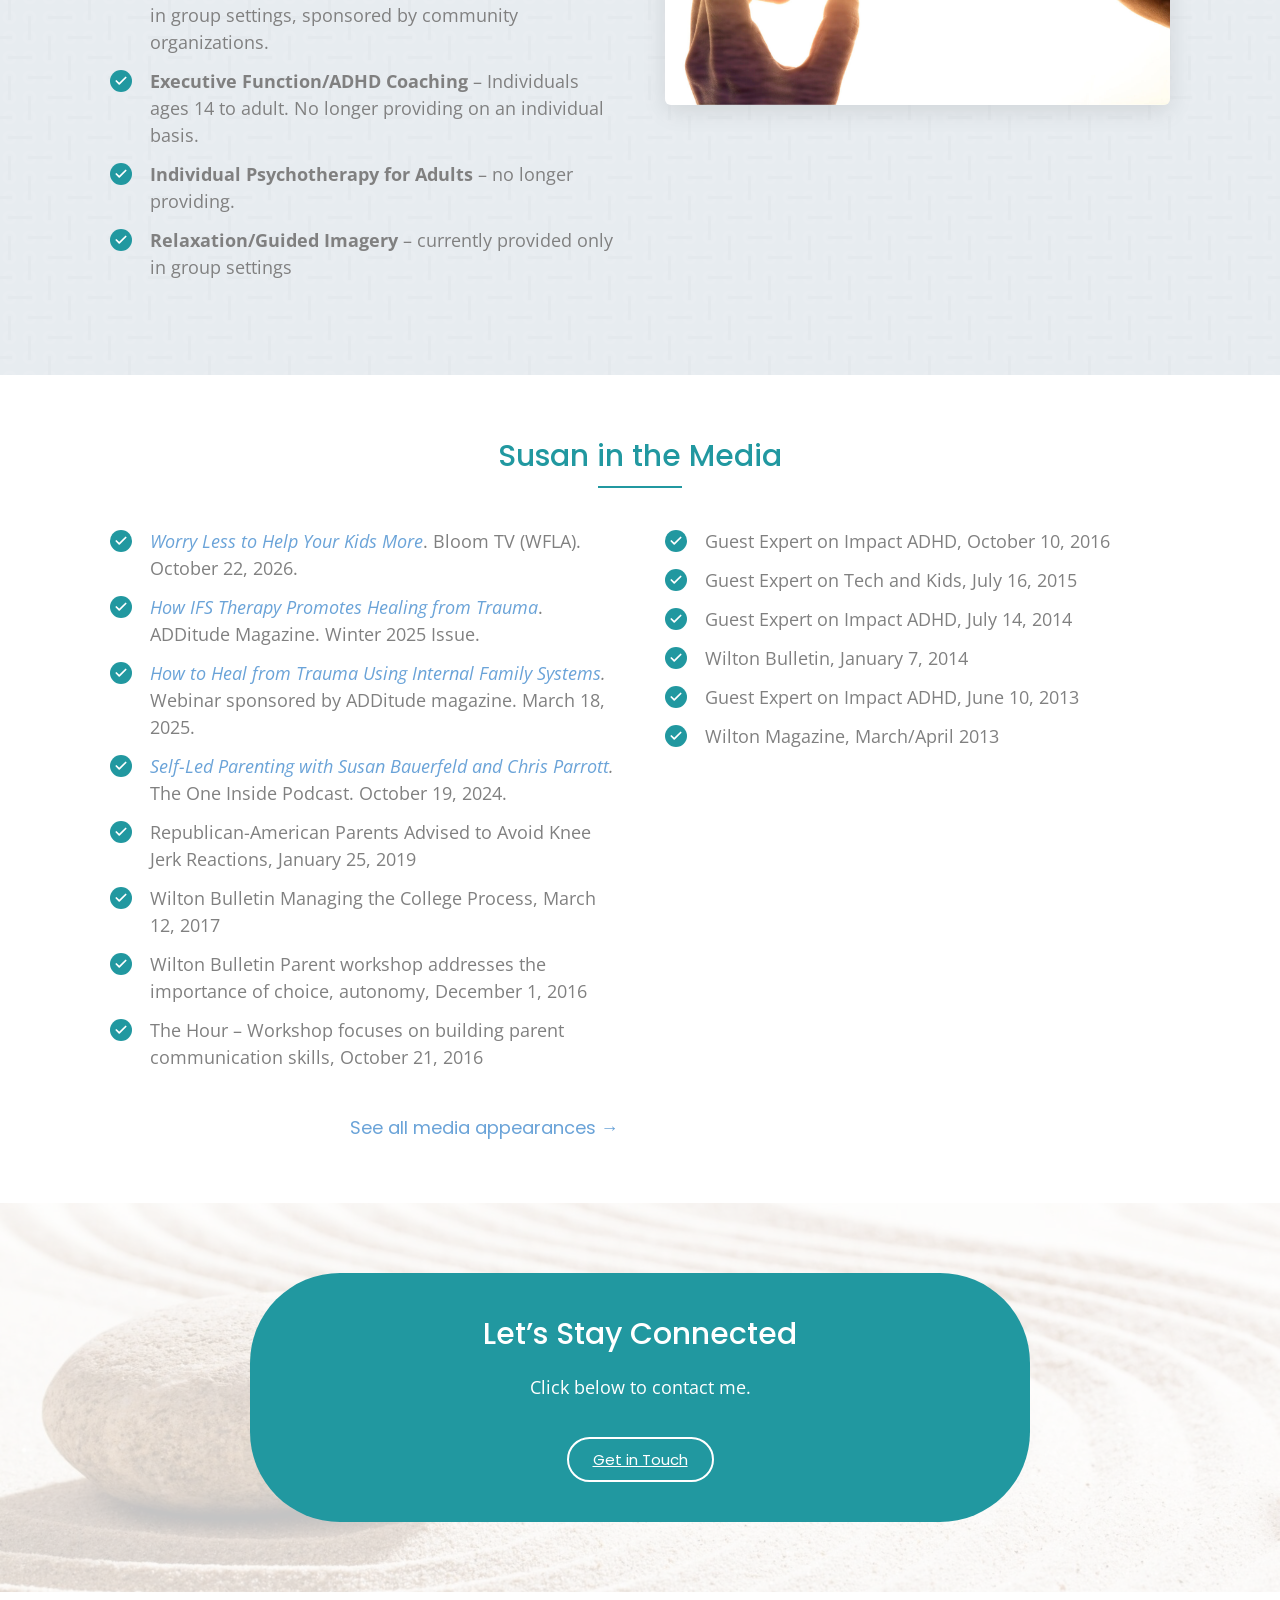
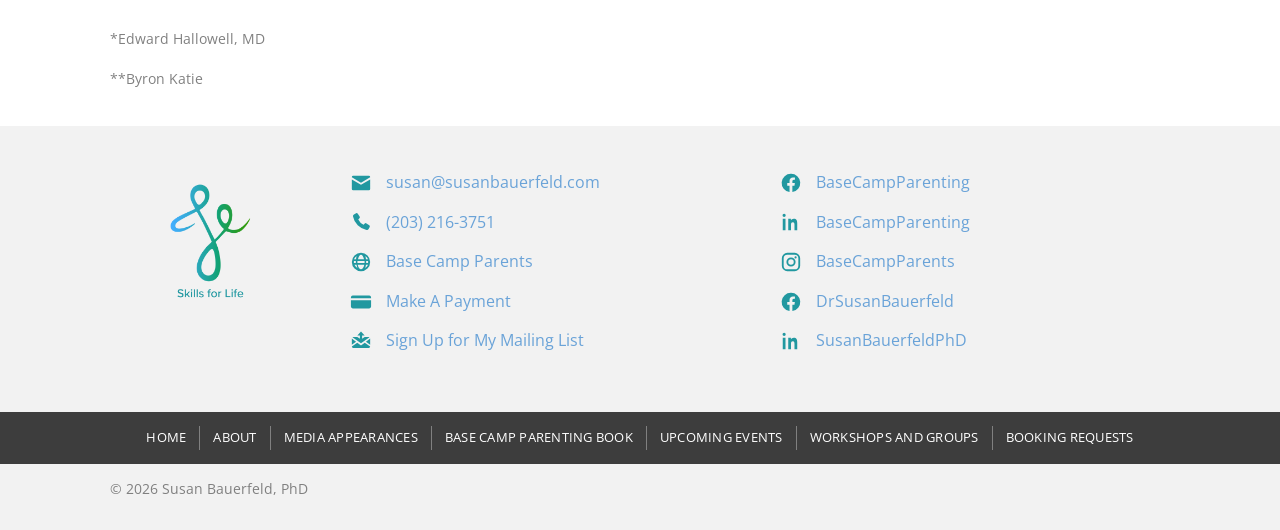
==== commit da197a1c: "Media Appearances page; the book is out - New media-appearances.html, in the header and footer menus" ====
--- a/about.html
+++ b/about.html
@@ -10,7 +10,7 @@
 <link rel="preconnect" href="https://fonts.googleapis.com">
 <link rel="preconnect" href="https://fonts.gstatic.com" crossorigin>
 <link rel="stylesheet" href="https://fonts.googleapis.com/css2?family=Open+Sans:wght@300;400;600;700&amp;family=Poppins:wght@400;500;600&amp;display=swap">
-<link rel="stylesheet" href="css/style.css">
+<link rel="stylesheet" href="css/style.css?v=07dff38c">
 </head>
 <body>
 <a class="skip-link" href="#main">Skip to content</a>
@@ -26,9 +26,10 @@
       <li><a href="index.html">Home</a></li>
       <li><a href="base-camp-parenting-book.html">Base Camp Parenting Book</a></li>
       <li class="is-current"><a href="about.html" aria-current="page">About</a></li>
+      <li><a href="media-appearances.html">Media Appearances</a></li>
       <li><a href="workshops-and-groups.html">Workshops and Groups</a></li>
       <li><a href="booking-requests.html">Booking Requests</a></li>
-      <li><a href="upcoming-events.html">Upcoming Events</a></li>
+      <li><a href="https://www.basecampparents.com/book-talks-signings/" target="_blank" rel="noopener">Upcoming Events</a></li>
         </ul>
       </nav>
     </div>
@@ -168,6 +169,7 @@
     <div class="section-heading"><h2>Susan in the Media</h2></div>
     <div class="cols cols--top">
       <ul class="checklist">
+        <li><a href="https://www.wfla.com/video/worry-less-to-help-your-kids-more-bloom/12290446" target="_blank" rel="noopener"><em>Worry Less to Help Your Kids More</em></a>. Bloom TV (WFLA). October 22, 2026.</li>
         <li><a href="https://www.additudemag.com/ifs-therapy-healing-from-trauma-adhd/" target="_blank" rel="noopener"><em>How IFS Therapy Promotes Healing from Trauma</em></a>. ADDitude Magazine. Winter 2025 Issue.</li>
         <li><em><a href="https://www.additudemag.com/webinar/how-to-heal-from-trauma-internal-family-systems/" target="_blank" rel="noopener">How to Heal from Trauma Using Internal Family Systems</a>.</em> Webinar sponsored by ADDitude magazine. March 18, 2025.</li>
         <li><em><a href="https://theoneinside.libsyn.com/2024/10" target="_blank" rel="noopener">Self-Led Parenting with Susan Bauerfeld and Chris Parrott</a>.</em> The One Inside Podcast. October 19, 2024.</li>
@@ -185,6 +187,7 @@
         <li>Wilton Magazine, March/April 2013</li>
       </ul>
     </div>
+    <p class="media-more"><a href="media-appearances.html">See all media appearances &rarr;</a></p>
   </div>
 </section>
 
@@ -229,8 +232,9 @@
     <ul>
     <li><a href="index.html">Home</a></li>
     <li><a href="about.html">About</a></li>
+    <li><a href="media-appearances.html">Media Appearances</a></li>
     <li><a href="base-camp-parenting-book.html">Base Camp Parenting Book</a></li>
-    <li><a href="upcoming-events.html">Upcoming Events</a></li>
+    <li><a href="https://www.basecampparents.com/book-talks-signings/" target="_blank" rel="noopener">Upcoming Events</a></li>
     <li><a href="workshops-and-groups.html">Workshops and Groups</a></li>
     <li><a href="booking-requests.html">Booking Requests</a></li>
     </ul>
--- a/css/style.css
+++ b/css/style.css
@@ -189,23 +189,97 @@
 
 .hero {
   position: relative;
-  min-height: 800px;
+  overflow: hidden;
+  min-height: 640px;
   display: flex;
   align-items: center;
-  background-image: url(../images/Laurie-Klein-Allium-and-Hands-16x16-2014.jpeg);
+  background-color: rgba(106, 163, 216, .08);
+  border-bottom: 1px solid var(--rule);
+}
+/* One mountain, sitting under the copy on the left. Anchored to the content
+   column (not the viewport edge) so it tracks the text on wide screens, and
+   scaled with 26vw below ~1270px so it never reaches the book on the right. */
+.hero::before {
+  content: "";
+  position: absolute;
+  bottom: 0;
+  left: max(0px, calc(50% - 560px));
+  width: 72%;
+  height: min(330px, 26vw);
+  background-image: url(../images/book-banner.png);
   background-repeat: no-repeat;
-  background-position: center top;
-  background-size: cover;
-}
-.hero::after {
-  content: "";
-  position: absolute;
-  inset: 0;
-  background-image: linear-gradient(90deg, rgba(255,255,255,.7) 50%, rgba(255,255,255,0) 60%);
+  background-size: auto 100%;
+  background-position: left bottom;
+  opacity: .13;
   pointer-events: none;
 }
-.hero__inner { position: relative; z-index: 1; max-width: var(--wrap); margin: 0 auto; padding: 60px 20px; width: 100%; }
+.hero__inner {
+  position: relative;
+  z-index: 1;
+  max-width: var(--wrap);
+  margin: 0 auto;
+  padding: 70px 20px;
+  width: 100%;
+  display: grid;
+  grid-template-columns: minmax(0, 1fr) 280px;
+  gap: 60px;
+  align-items: center;
+}
 .hero__copy { max-width: 620px; }
+
+/* ---------- Book, rendered as an object rather than a flat cover --------- */
+
+.hero__book { margin: 0; }
+.book3d {
+  --tilt: 0deg;
+  display: block;
+  position: relative;
+  transform: rotate(var(--tilt));
+  transition: transform .25s ease, filter .25s ease;
+}
+.hero__book .book3d { --tilt: -1.5deg; }
+.book3d img {
+  display: block;
+  width: 100%;
+  border-radius: 2px 4px 4px 2px;
+  box-shadow: 0 18px 38px rgba(0, 0, 0, .28), 0 2px 6px rgba(0, 0, 0, .18);
+}
+/* Page block, peeking out along the fore edge. */
+.book3d__pages {
+  position: absolute;
+  top: 1.5%;
+  right: -9px;
+  height: 97%;
+  width: 10px;
+  filter: drop-shadow(2px 3px 4px rgba(0, 0, 0, .22));
+}
+/* Spine shading: dark gutter, then the slight sheen of a curved cover. */
+.book3d__spine {
+  position: absolute;
+  top: 0;
+  bottom: 0;
+  left: 0;
+  width: 18px;
+  border-radius: 2px 0 0 2px;
+  background: linear-gradient(90deg,
+    rgba(0,0,0,.34) 0,
+    rgba(0,0,0,.14) 45%,
+    rgba(255,255,255,.34) 78%,
+    rgba(255,255,255,0) 100%);
+  pointer-events: none;
+}
+.book3d:hover, .book3d:focus-visible { transform: rotate(var(--tilt)) translateY(-6px); }
+.book3d:hover img, .book3d:focus-visible img {
+  box-shadow: 0 26px 52px rgba(0, 0, 0, .32), 0 3px 8px rgba(0, 0, 0, .2);
+}
+.hero__book figcaption {
+  margin-top: 20px;
+  text-align: center;
+  font-family: var(--font-head);
+  font-size: 15px;
+  line-height: 1.5;
+  color: var(--text-strong);
+}
 .hero__eyebrow {
   display: block;
   font-family: var(--font-head);
@@ -254,6 +328,29 @@
   color: #fff;
   font-size: 44px;
   text-shadow: 0 2px 14px rgba(0,0,0,.35);
+}
+/* The book page uses the cover's own mountain artwork rather than a photo.
+   It is light art on white, so the heading stays teal and the dark scrim the
+   photo banners rely on is suppressed. */
+.page-banner--book {
+  background-color: rgba(106, 163, 216, .08);
+  background-image: url(../images/book-banner.png);
+  background-position: right bottom;
+  background-size: auto 80%;
+  border-bottom: 1px solid var(--rule);
+  min-height: 250px;
+}
+.page-banner--book::before { background: none; }
+.page-banner--book h1 {
+  color: var(--teal);
+  text-shadow: none;
+}
+.page-banner--book h1 span {
+  display: block;
+  margin-top: .25em;
+  color: var(--text);
+  font-family: var(--font-body);
+  font-size: 19px;
 }
 .page-banner--nautilus { background-image: url(../images/Snow-Nautilis-_0005-copy.jpeg); }
 .page-banner--allium   { background-image: url(../images/Laurie-Klein-Allium-and-Hands-16x16-2014.jpeg); }
@@ -461,6 +558,88 @@
 .media-figure img { border-radius: 6px; box-shadow: 0 6px 24px rgba(0, 0, 0, .10); }
 .media-figure figcaption { font-size: 14px; text-align: center; margin-top: 10px; }
 
+/* ---------- Media appearances --------------------------------------------- */
+
+/* Cards linking out to each segment: the video's still, a play button, and
+   the details. A lone card sits centred; more wrap into a row. */
+.appearances {
+  list-style: none;
+  margin: 0;
+  padding: 0;
+  display: flex;
+  flex-wrap: wrap;
+  justify-content: center;
+  gap: 32px;
+}
+.appearances > li { flex: 0 1 460px; min-width: 0; }
+.appearance {
+  display: flex;
+  flex-direction: column;
+  height: 100%;
+  background: var(--white);
+  border: 1px solid var(--rule);
+  border-radius: 8px;
+  overflow: hidden;
+  color: var(--text);
+  box-shadow: 0 6px 24px rgba(0, 0, 0, .06);
+  transition: box-shadow .2s, transform .2s;
+}
+.appearance:hover, .appearance:focus {
+  color: var(--text);
+  text-decoration: none;
+  box-shadow: 0 12px 32px rgba(33, 152, 160, .18);
+  transform: translateY(-2px);
+}
+.appearance__thumb { position: relative; aspect-ratio: 16 / 9; background: var(--bg); }
+.appearance__thumb img { width: 100%; height: 100%; object-fit: cover; }
+.appearance__play {
+  position: absolute;
+  left: 16px;
+  bottom: 16px;
+  width: 54px;
+  height: 54px;
+  border-radius: 50%;
+  background: var(--teal);
+  box-shadow: 0 2px 10px rgba(0, 0, 0, .25);
+  transition: transform .2s;
+}
+.appearance__play::after {
+  content: "";
+  position: absolute;
+  left: 22px;
+  top: 17px;
+  border-style: solid;
+  border-width: 10px 0 10px 16px;
+  border-color: transparent transparent transparent #fff;
+}
+.appearance:hover .appearance__play { transform: scale(1.08); }
+.appearance__body { display: flex; flex-direction: column; flex: 1; padding: 22px 24px 24px; }
+.appearance__outlet {
+  margin: 0 0 6px;
+  color: var(--green);
+  font-size: 13px;
+  font-weight: 600;
+  letter-spacing: .08em;
+  text-transform: uppercase;
+}
+.appearance__title { margin: 0; font-size: 24px; }
+.appearance__segment { margin: 4px 0 0; font-style: italic; }
+.appearance__action {
+  margin: auto 0 0;
+  padding-top: 16px;
+  color: var(--teal);
+  font-family: var(--font-head);
+  font-size: 15px;
+  font-weight: 500;
+}
+.appearance:hover .appearance__action { text-decoration: underline; }
+@media (prefers-reduced-motion: reduce) {
+  .appearance, .appearance__play { transition: none; }
+  .appearance:hover, .appearance:hover .appearance__play { transform: none; }
+}
+
+.media-more { margin: 10px 0 0; text-align: center; font-family: var(--font-head); }
+
 .book-cover { max-width: 420px; margin: 0 auto 40px; }
 /* Book cover beside the retailer buttons, matching the "Get the Book"
    section on basecampparents.com (teal card, label over a white logo). */
@@ -498,10 +677,28 @@
 .buy-button img { width: auto; max-height: 30px; margin: 0 auto; }
 .buy-button img[alt="Amazon"] { max-height: 34px; }
 
-.book-cover a { display: block; transition: transform .2s ease, box-shadow .2s ease; }
-.book-cover a:hover, .book-cover a:focus-visible { transform: translateY(-4px); }
-.book-cover a:hover img, .book-cover a:focus-visible img { box-shadow: 0 16px 50px rgba(0,0,0,.26); }
-.book-cover img { box-shadow: 0 10px 40px rgba(0,0,0,.18); }
+/* Deliberately unlike the retailer cards: outlined pill in the site's teal,
+   so it reads as "somewhere else to go" rather than a fourth place to buy. */
+.talks-button {
+  display: block;
+  margin-top: 8px;
+  padding: 15px 22px;
+  border: 2px solid var(--teal);
+  border-radius: 999px;
+  background: transparent;
+  color: var(--teal);
+  font-family: var(--font-head);
+  font-size: 17px;
+  text-align: center;
+  transition: background-color .2s ease, color .2s ease;
+}
+.talks-button:hover, .talks-button:focus-visible {
+  background: var(--teal);
+  color: #fff;
+  text-decoration: none;
+}
+
+
 
 .book-events-link {
   margin-top: 1.8em;
@@ -721,7 +918,12 @@
   .site-footer__top { grid-template-columns: 1fr; }
   .site-footer__logo img { margin: 0; }
   .hero { min-height: 0; }
-  .hero::after { background-image: linear-gradient(180deg, rgba(255,255,255,.82) 65%, rgba(255,255,255,.35) 100%); }
+  .hero__inner { grid-template-columns: 1fr; gap: 40px; }
+  /* Stacked: one smaller, fainter copy so it stays behind the book. */
+  /* Stacked: the book sits below the copy, so the mountain would end up
+     behind it. Drop it rather than crowd the cover. */
+  .hero::before { display: none; }
+  .hero__book { justify-self: center; max-width: 220px; }
   .hero__title { font-size: 40px; }
   .hero__eyebrow { font-size: 26px; }
   .hero__sub { font-size: 19px; }
@@ -734,6 +936,15 @@
   h2 { font-size: 26px; }
   h3 { font-size: 21px; }
   .page-banner h1, .page-banner h2 { font-size: 34px; }
+  /* Narrow: the mountains would sit under the heading, so drop them below it. */
+  .page-banner--book {
+    align-items: flex-start;
+    min-height: 300px;
+    padding-top: 34px;
+    padding-bottom: 130px;
+    background-size: auto 42%;
+    background-position: center bottom;
+  }
   .cta-card { padding: 34px 26px; border-radius: 30px; }
   .panel { padding: 28px 24px; }
 }
